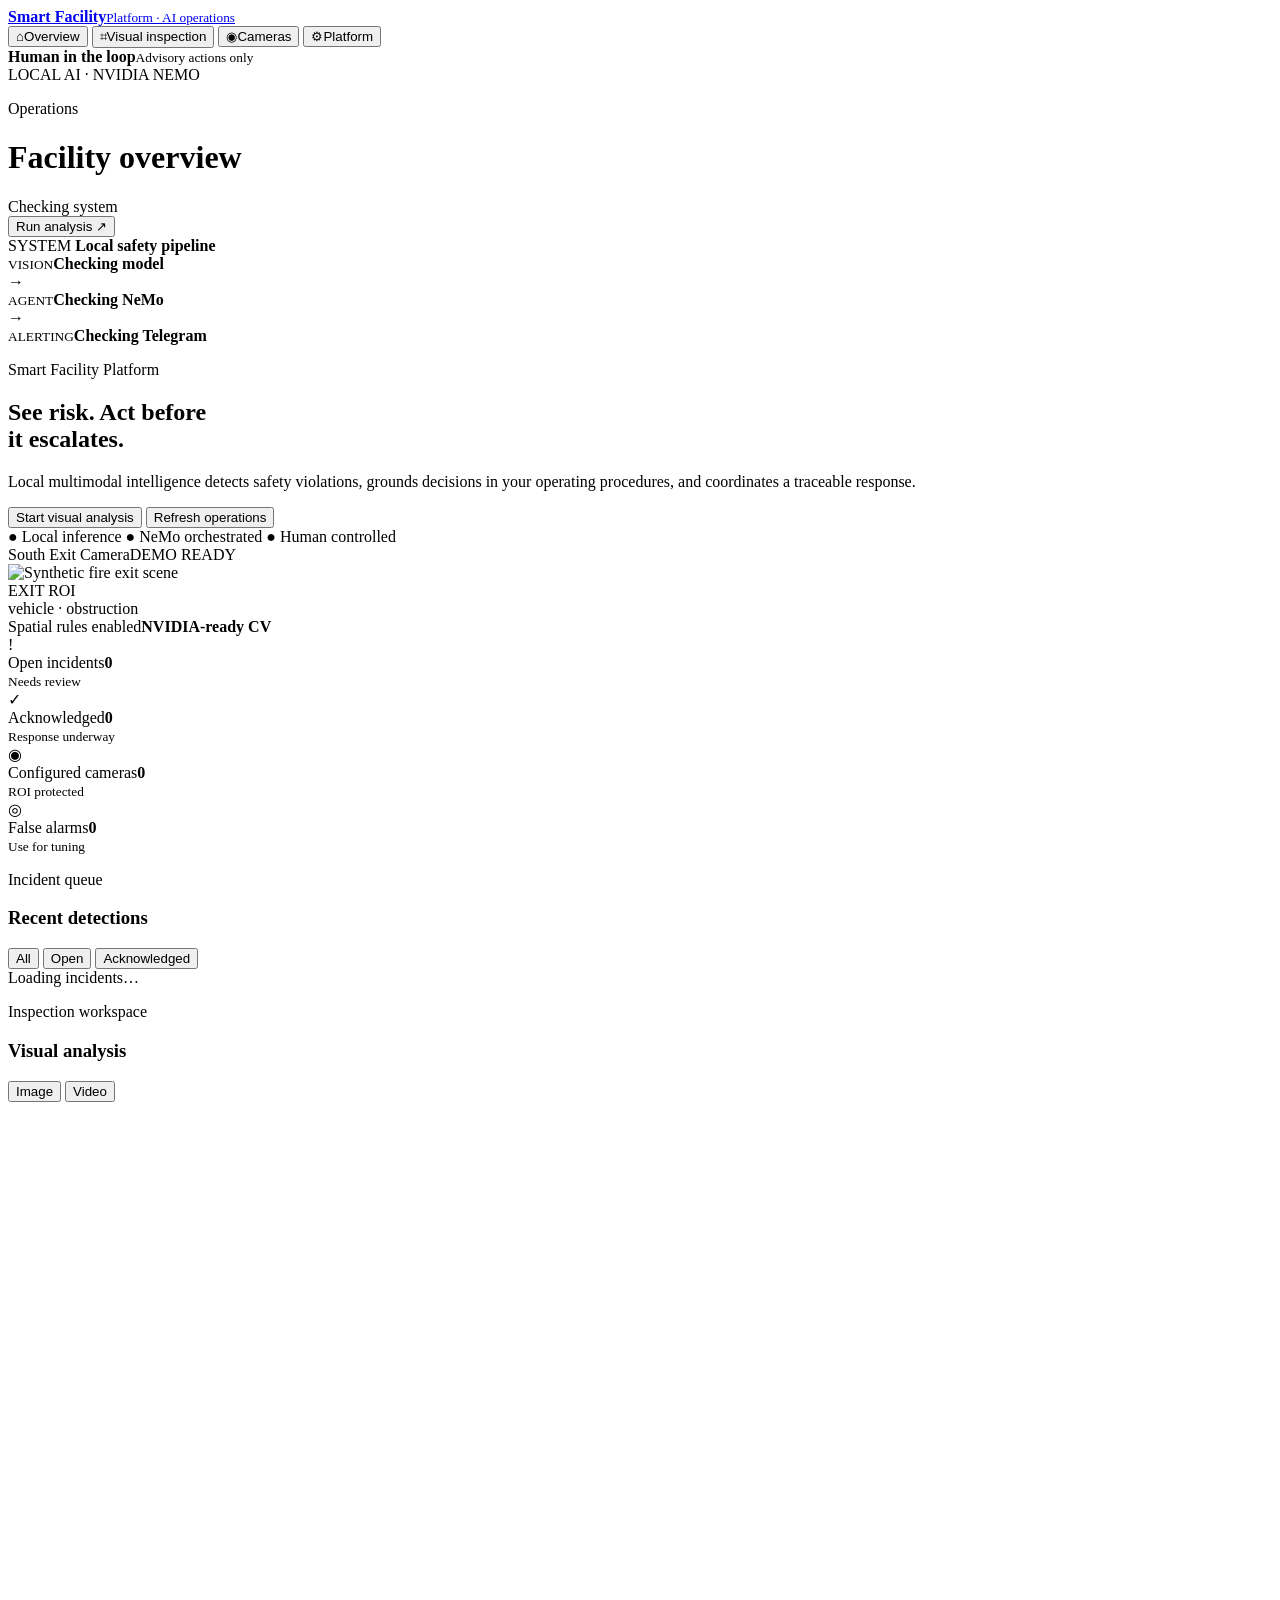
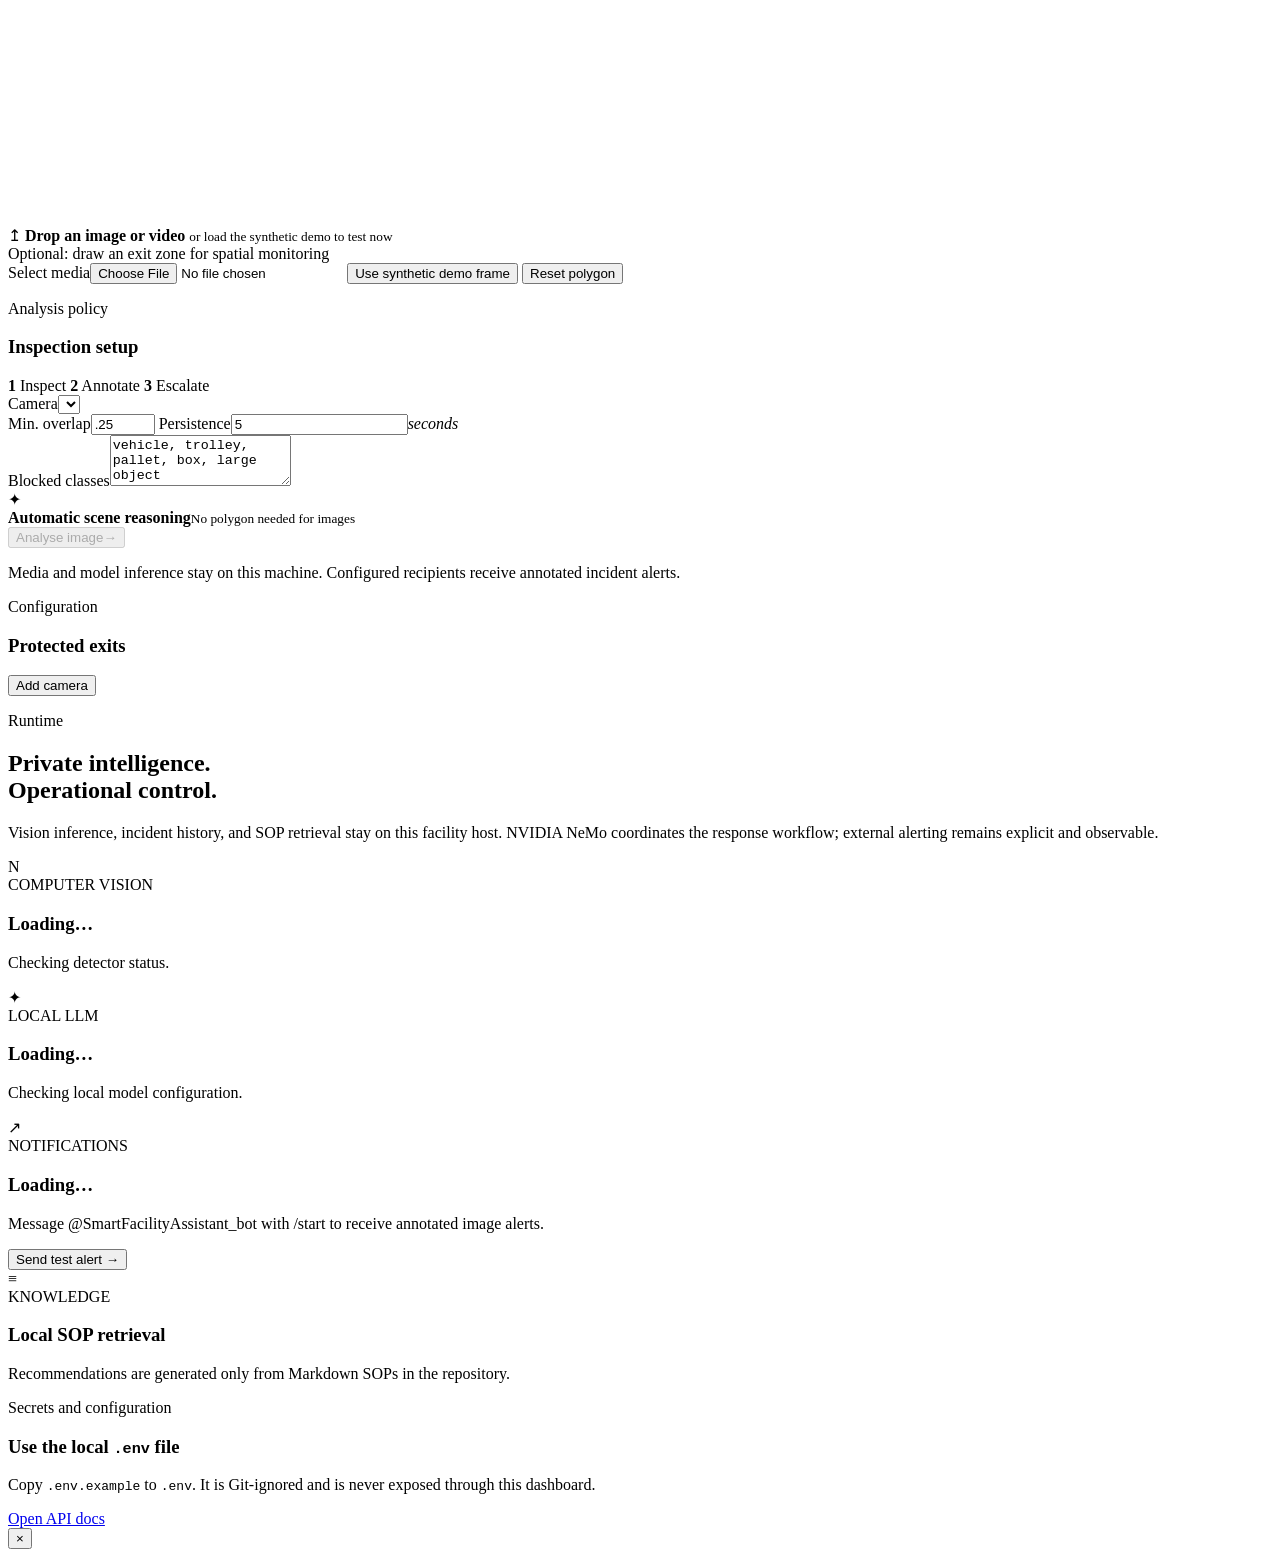
==== app/static/index.html @ e10331b0 "Build Smart Facility Platform local AI workflow" ====
<!doctype html>
<html lang="en">
<head>
  <meta charset="utf-8">
  <meta name="viewport" content="width=device-width, initial-scale=1">
  <meta name="theme-color" content="#07130f">
  <title>Smart Facility Platform</title>
  <link rel="icon" href="/static/favicon.svg" type="image/svg+xml">
  <link rel="stylesheet" href="/static/styles.css">
</head>
<body>
  <div class="ambient ambient-one"></div>
  <div class="ambient ambient-two"></div>
  <div class="shell">
    <aside class="sidebar">
      <a class="brand" href="#" aria-label="Smart Facility Platform dashboard">
        <span class="brand-mark"><span></span></span>
        <span><strong>Smart Facility</strong><small>Platform · AI operations</small></span>
      </a>
      <nav>
        <button class="nav-item active" data-view="overview">
          <span class="nav-icon">⌂</span><span>Overview</span>
        </button>
        <button class="nav-item" data-view="analyse">
          <span class="nav-icon">⌗</span><span>Visual inspection</span>
        </button>
        <button class="nav-item" data-view="cameras">
          <span class="nav-icon">◉</span><span>Cameras</span>
        </button>
        <button class="nav-item" data-view="settings">
          <span class="nav-icon">⚙</span><span>Platform</span>
        </button>
      </nav>
      <div class="side-foot">
        <div class="safety-note">
          <span class="pulse"></span>
          <div><strong>Human in the loop</strong><small>Advisory actions only</small></div>
        </div>
        <span class="version">LOCAL AI · NVIDIA NEMO</span>
      </div>
    </aside>

    <main>
      <header class="topbar">
        <div>
          <p class="eyebrow" id="pageEyebrow">Operations</p>
          <h1 id="pageTitle">Facility overview</h1>
        </div>
        <div class="header-actions">
          <div class="system-pill"><span class="status-dot"></span><span id="systemText">Checking system</span></div>
          <button class="button primary compact" data-go="analyse">Run analysis <span>↗</span></button>
        </div>
      </header>

      <section class="runtime-strip" aria-label="Runtime status">
        <div class="runtime-label">
          <span class="runtime-kicker">SYSTEM</span>
          <strong>Local safety pipeline</strong>
        </div>
        <div class="runtime-node" id="visionRuntime">
          <span class="runtime-dot"></span>
          <div><small>VISION</small><strong id="visionRuntimeText">Checking model</strong></div>
        </div>
        <span class="runtime-arrow">→</span>
        <div class="runtime-node" id="agentRuntime">
          <span class="runtime-dot"></span>
          <div><small>AGENT</small><strong id="agentRuntimeText">Checking NeMo</strong></div>
        </div>
        <span class="runtime-arrow">→</span>
        <div class="runtime-node" id="telegramRuntime">
          <span class="runtime-dot"></span>
          <div><small>ALERTING</small><strong id="telegramRuntimeText">Checking Telegram</strong></div>
        </div>
      </section>

      <section class="view active" id="view-overview">
        <div class="hero">
          <div>
            <p class="eyebrow mint">Smart Facility Platform</p>
            <h2>See risk. Act before<br>it escalates.</h2>
            <p>Local multimodal intelligence detects safety violations, grounds decisions in your operating procedures, and coordinates a traceable response.</p>
            <div class="hero-actions">
              <button class="button bright" data-go="analyse">Start visual analysis</button>
              <button class="button ghost" id="refreshOverview">Refresh operations</button>
            </div>
            <div class="hero-trust">
              <span>● Local inference</span>
              <span>● NeMo orchestrated</span>
              <span>● Human controlled</span>
            </div>
          </div>
          <div class="hero-visual">
            <div class="scan-card">
              <div class="scan-head"><span>South Exit Camera</span><span class="live-badge">DEMO READY</span></div>
              <div class="scan-scene">
                <img src="/api/demo/frame" alt="Synthetic fire exit scene">
                <div class="roi-box"><span>EXIT ROI</span></div>
                <div class="object-box"><span>vehicle · obstruction</span></div>
                <div class="scan-line"></div>
              </div>
              <div class="scan-meta"><span>Spatial rules enabled</span><strong>NVIDIA-ready CV</strong></div>
            </div>
          </div>
        </div>

        <div class="metric-grid">
          <article class="metric">
            <div class="metric-icon danger">!</div>
            <div><span>Open incidents</span><strong id="statOpen">0</strong></div>
            <small>Needs review</small>
          </article>
          <article class="metric">
            <div class="metric-icon amber">✓</div>
            <div><span>Acknowledged</span><strong id="statAck">0</strong></div>
            <small>Response underway</small>
          </article>
          <article class="metric">
            <div class="metric-icon green">◉</div>
            <div><span>Configured cameras</span><strong id="statCameras">0</strong></div>
            <small>ROI protected</small>
          </article>
          <article class="metric">
            <div class="metric-icon slate">◎</div>
            <div><span>False alarms</span><strong id="statFalse">0</strong></div>
            <small>Use for tuning</small>
          </article>
        </div>

        <div class="section-head">
          <div><p class="eyebrow">Incident queue</p><h3>Recent detections</h3></div>
          <div class="filters">
            <button class="filter active" data-status="">All</button>
            <button class="filter" data-status="open">Open</button>
            <button class="filter" data-status="acknowledged">Acknowledged</button>
          </div>
        </div>
        <div class="incident-list" id="incidentList">
          <div class="empty-state">Loading incidents…</div>
        </div>
      </section>

      <section class="view" id="view-analyse">
        <div class="work-grid">
          <article class="panel canvas-panel">
            <div class="panel-head">
              <div><p class="eyebrow">Inspection workspace</p><h3>Visual analysis</h3></div>
              <div class="segmented">
                <button class="active" data-media="image">Image</button>
                <button data-media="video">Video</button>
              </div>
            </div>
            <div class="camera-stage" id="cameraStage">
              <canvas id="roiCanvas" width="1100" height="720"></canvas>
              <div class="stage-placeholder" id="stagePlaceholder">
                <span class="upload-glyph">↥</span>
                <strong>Drop an image or video</strong>
                <small>or load the synthetic demo to test now</small>
              </div>
              <div class="draw-hint" id="drawHint">Optional: draw an exit zone for spatial monitoring</div>
            </div>
            <div class="stage-tools">
              <label class="button ghost file-button">Select media<input id="mediaInput" type="file" accept="image/*"></label>
              <button class="button ghost" id="demoButton">Use synthetic demo frame</button>
              <button class="button subtle" id="resetPolygon">Reset polygon</button>
            </div>
          </article>

          <aside class="panel control-panel">
            <div class="panel-head"><div><p class="eyebrow">Analysis policy</p><h3>Inspection setup</h3></div></div>
            <div class="workflow-steps" aria-label="Analysis workflow">
              <span><b>1</b> Inspect</span><i></i>
              <span><b>2</b> Annotate</span><i></i>
              <span><b>3</b> Escalate</span>
            </div>
            <label class="field"><span>Camera</span><select id="cameraSelect"></select></label>
            <div class="field-row">
              <label class="field"><span>Min. overlap</span><input id="overlapInput" type="number" min="0" max="1" step=".05" value=".25"></label>
              <label class="field"><span>Persistence</span><input id="durationInput" type="number" min="0" step="1" value="5"><i>seconds</i></label>
            </div>
            <label class="field"><span>Blocked classes</span><textarea id="classesInput" rows="3">vehicle, trolley, pallet, box, large object</textarea></label>
            <div class="zone-status ready" id="zoneStatus"><span>✦</span><div><strong>Automatic scene reasoning</strong><small>No polygon needed for images</small></div></div>
            <button class="button bright full" id="analyseButton" disabled>
              <span id="analyseLabel">Analyse image</span><span>→</span>
            </button>
            <p class="privacy-copy">Media and model inference stay on this machine. Configured recipients receive annotated incident alerts.</p>
          </aside>
        </div>
        <div id="analysisResult" class="result-area"></div>
      </section>

      <section class="view" id="view-cameras">
        <div class="section-head">
          <div><p class="eyebrow">Configuration</p><h3>Protected exits</h3></div>
          <button class="button primary" id="newCameraButton">Add camera</button>
        </div>
        <div class="camera-grid" id="cameraGrid"></div>
      </section>

      <section class="view" id="view-settings">
        <div class="settings-intro">
          <p class="eyebrow mint">Runtime</p>
          <h2>Private intelligence.<br>Operational control.</h2>
          <p>Vision inference, incident history, and SOP retrieval stay on this facility host. NVIDIA NeMo coordinates the response workflow; external alerting remains explicit and observable.</p>
        </div>
        <div class="settings-grid">
          <article class="setting-card">
            <div class="setting-symbol nvidia">N</div>
            <div><span class="tag">COMPUTER VISION</span><h3 id="detectorName">Loading…</h3><p id="detectorStatus">Checking detector status.</p></div>
          </article>
          <article class="setting-card">
            <div class="setting-symbol llm">✦</div>
            <div><span class="tag">LOCAL LLM</span><h3 id="llmName">Loading…</h3><p id="llmStatus">Checking local model configuration.</p></div>
          </article>
          <article class="setting-card">
            <div class="setting-symbol telegram">↗</div>
            <div><span class="tag">NOTIFICATIONS</span><h3 id="telegramName">Loading…</h3><p id="telegramStatus">Message @SmartFacilityAssistant_bot with /start to receive annotated image alerts.</p><button class="text-button" id="telegramTest">Send test alert →</button></div>
          </article>
          <article class="setting-card">
            <div class="setting-symbol sop">≡</div>
            <div><span class="tag">KNOWLEDGE</span><h3>Local SOP retrieval</h3><p>Recommendations are generated only from Markdown SOPs in the repository.</p></div>
          </article>
        </div>
        <article class="panel env-panel">
          <div><p class="eyebrow">Secrets and configuration</p><h3>Use the local <code>.env</code> file</h3><p>Copy <code>.env.example</code> to <code>.env</code>. It is Git-ignored and is never exposed through this dashboard.</p></div>
          <a href="/docs" target="_blank" class="button ghost">Open API docs</a>
        </article>
      </section>
    </main>
  </div>

  <div class="toast-stack" id="toastStack"></div>
  <div class="drawer-backdrop" id="drawerBackdrop"></div>
  <aside class="drawer" id="incidentDrawer">
    <button class="drawer-close" id="drawerClose">×</button>
    <div id="drawerContent"></div>
  </aside>

  <dialog id="cameraDialog">
    <form method="dialog" id="cameraForm">
      <div class="dialog-head"><div><p class="eyebrow">Camera configuration</p><h3 id="cameraDialogTitle">Add protected exit</h3></div><button value="cancel">×</button></div>
      <input type="hidden" id="cameraId">
      <div class="field-row">
        <label class="field"><span>Camera name</span><input id="cameraName" required></label>
        <label class="field"><span>Facility</span><input id="cameraFacility" required></label>
      </div>
      <label class="field"><span>Zone / exit name</span><input id="cameraZone" required></label>
      <label class="field"><span>RTSP URL (stored only; ingestion comes in production phase)</span><input id="cameraRtsp" placeholder="rtsp://…"></label>
      <div class="field-row">
        <label class="field"><span>Minimum overlap</span><input id="cameraOverlap" type="number" min="0" max="1" step=".05" value=".25"></label>
        <label class="field"><span>Persistence seconds</span><input id="cameraPersistence" type="number" min="0" value="5"></label>
      </div>
      <button class="button bright full" value="default" id="saveCamera">Save camera</button>
    </form>
  </dialog>

  <script src="/static/app.js"></script>
</body>
</html>
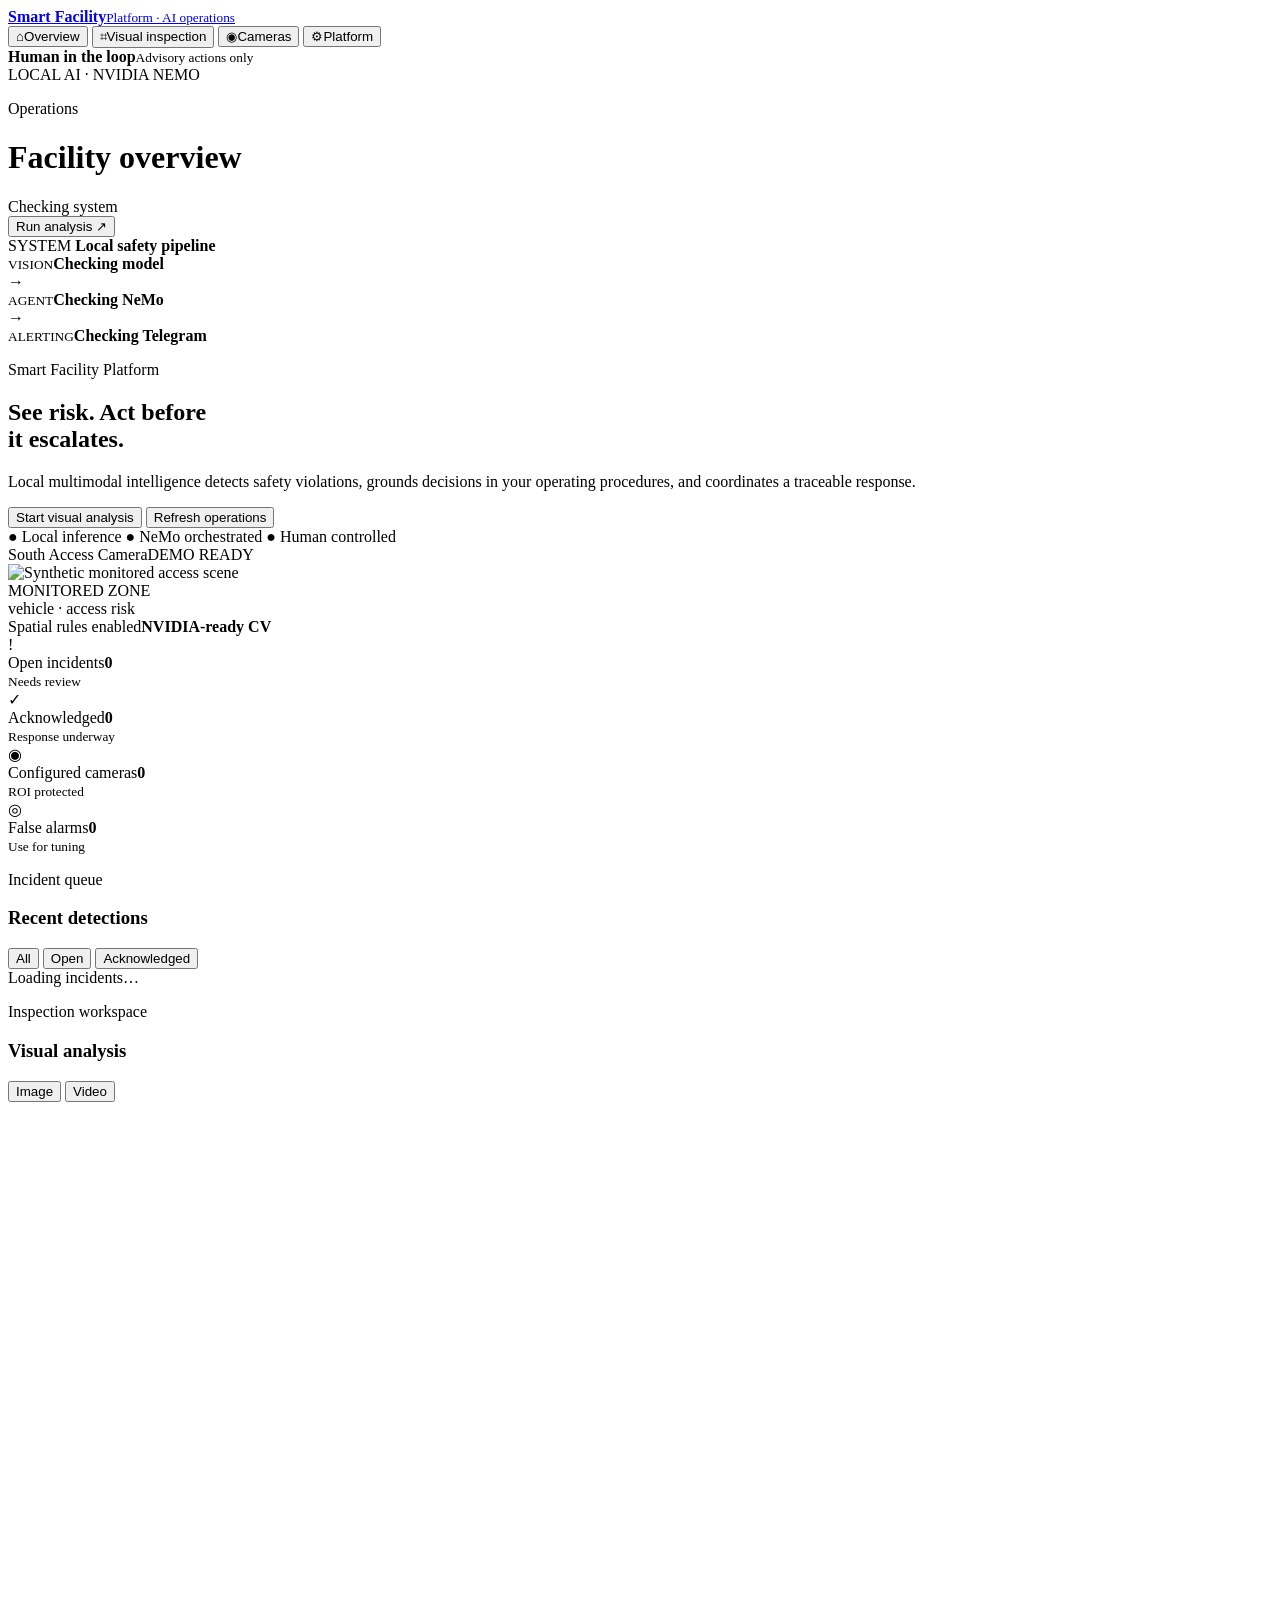
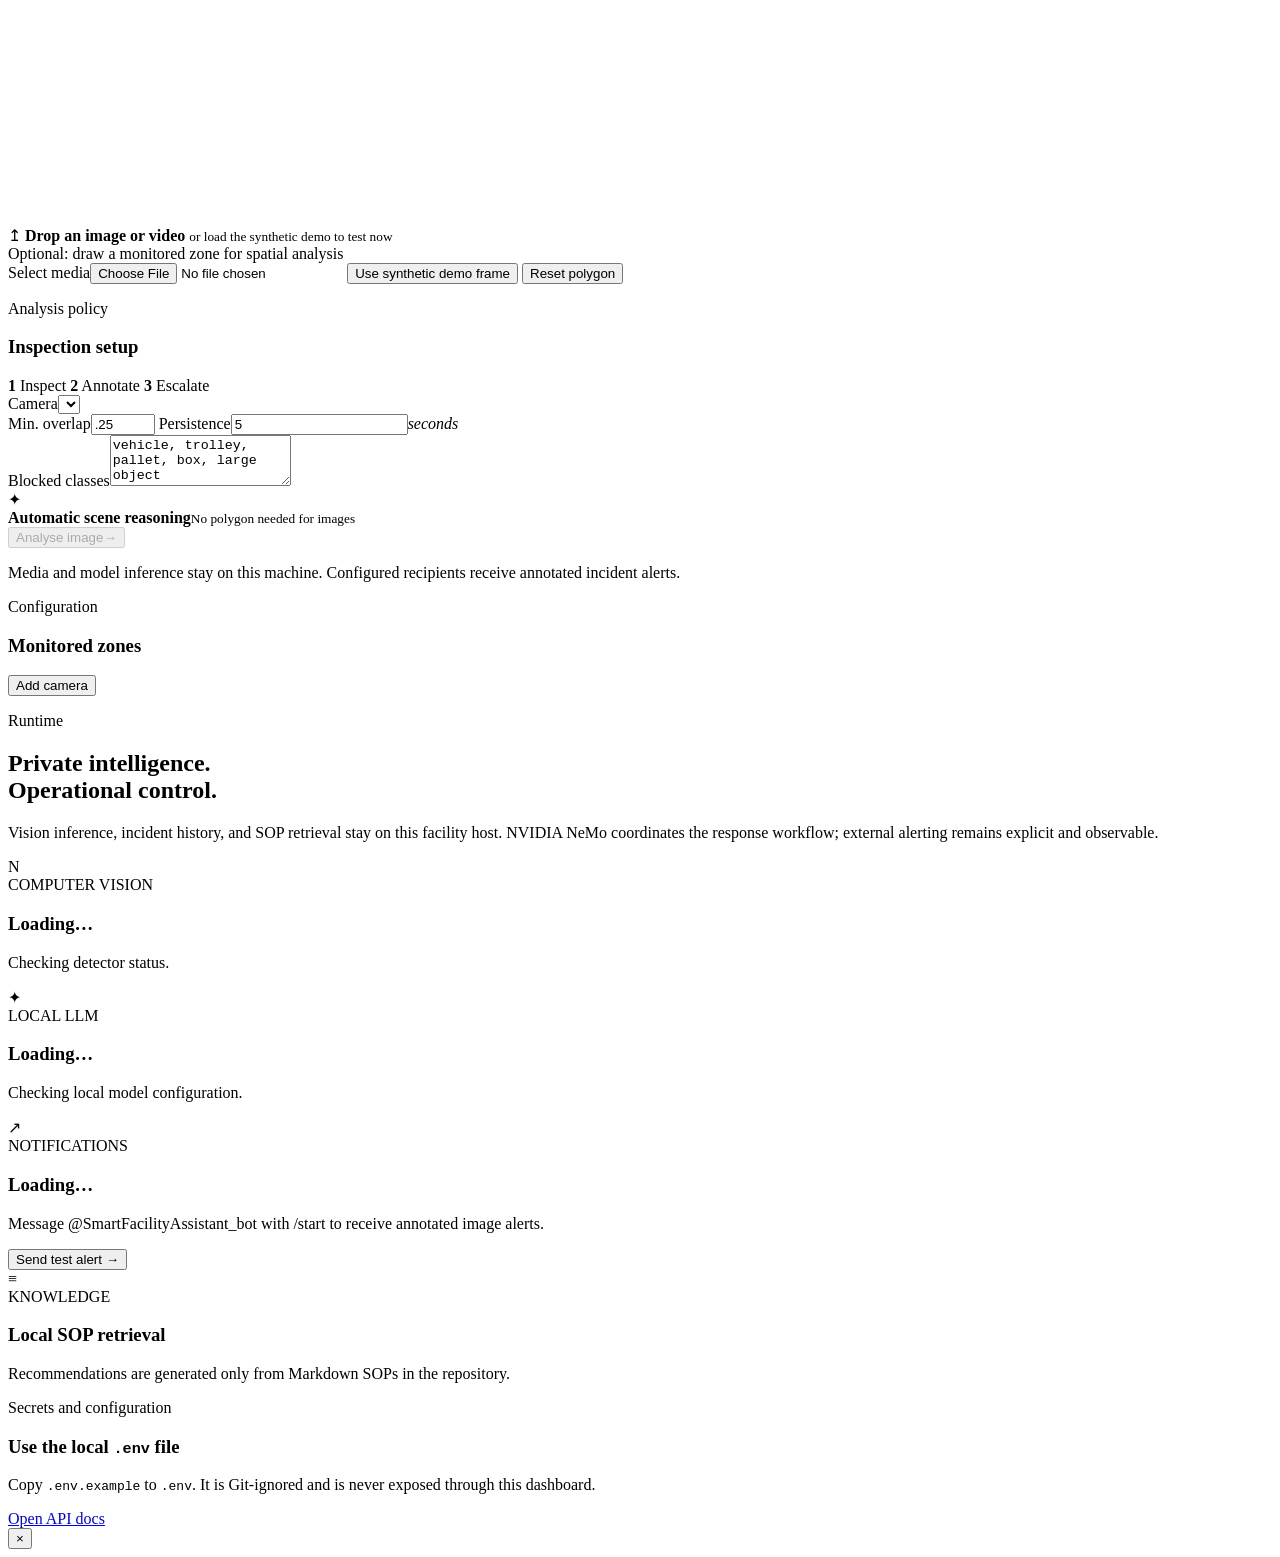
==== commit ad646076: "Use local Gemma vision and generalize safety monitoring" ====
--- a/app/static/index.html
+++ b/app/static/index.html
@@ -91,11 +91,11 @@
           </div>
           <div class="hero-visual">
             <div class="scan-card">
-              <div class="scan-head"><span>South Exit Camera</span><span class="live-badge">DEMO READY</span></div>
+              <div class="scan-head"><span>South Access Camera</span><span class="live-badge">DEMO READY</span></div>
               <div class="scan-scene">
-                <img src="/api/demo/frame" alt="Synthetic fire exit scene">
-                <div class="roi-box"><span>EXIT ROI</span></div>
-                <div class="object-box"><span>vehicle · obstruction</span></div>
+                <img src="/api/demo/frame" alt="Synthetic monitored access scene">
+                <div class="roi-box"><span>MONITORED ZONE</span></div>
+                <div class="object-box"><span>vehicle · access risk</span></div>
                 <div class="scan-line"></div>
               </div>
               <div class="scan-meta"><span>Spatial rules enabled</span><strong>NVIDIA-ready CV</strong></div>
@@ -156,7 +156,7 @@
                 <strong>Drop an image or video</strong>
                 <small>or load the synthetic demo to test now</small>
               </div>
-              <div class="draw-hint" id="drawHint">Optional: draw an exit zone for spatial monitoring</div>
+              <div class="draw-hint" id="drawHint">Optional: draw a monitored zone for spatial analysis</div>
             </div>
             <div class="stage-tools">
               <label class="button ghost file-button">Select media<input id="mediaInput" type="file" accept="image/*"></label>
@@ -190,7 +190,7 @@
 
       <section class="view" id="view-cameras">
         <div class="section-head">
-          <div><p class="eyebrow">Configuration</p><h3>Protected exits</h3></div>
+          <div><p class="eyebrow">Configuration</p><h3>Monitored zones</h3></div>
           <button class="button primary" id="newCameraButton">Add camera</button>
         </div>
         <div class="camera-grid" id="cameraGrid"></div>
@@ -237,13 +237,13 @@
 
   <dialog id="cameraDialog">
     <form method="dialog" id="cameraForm">
-      <div class="dialog-head"><div><p class="eyebrow">Camera configuration</p><h3 id="cameraDialogTitle">Add protected exit</h3></div><button value="cancel">×</button></div>
+      <div class="dialog-head"><div><p class="eyebrow">Camera configuration</p><h3 id="cameraDialogTitle">Add monitored zone</h3></div><button value="cancel">×</button></div>
       <input type="hidden" id="cameraId">
       <div class="field-row">
         <label class="field"><span>Camera name</span><input id="cameraName" required></label>
         <label class="field"><span>Facility</span><input id="cameraFacility" required></label>
       </div>
-      <label class="field"><span>Zone / exit name</span><input id="cameraZone" required></label>
+      <label class="field"><span>Zone name</span><input id="cameraZone" required></label>
       <label class="field"><span>RTSP URL (stored only; ingestion comes in production phase)</span><input id="cameraRtsp" placeholder="rtsp://…"></label>
       <div class="field-row">
         <label class="field"><span>Minimum overlap</span><input id="cameraOverlap" type="number" min="0" max="1" step=".05" value=".25"></label>
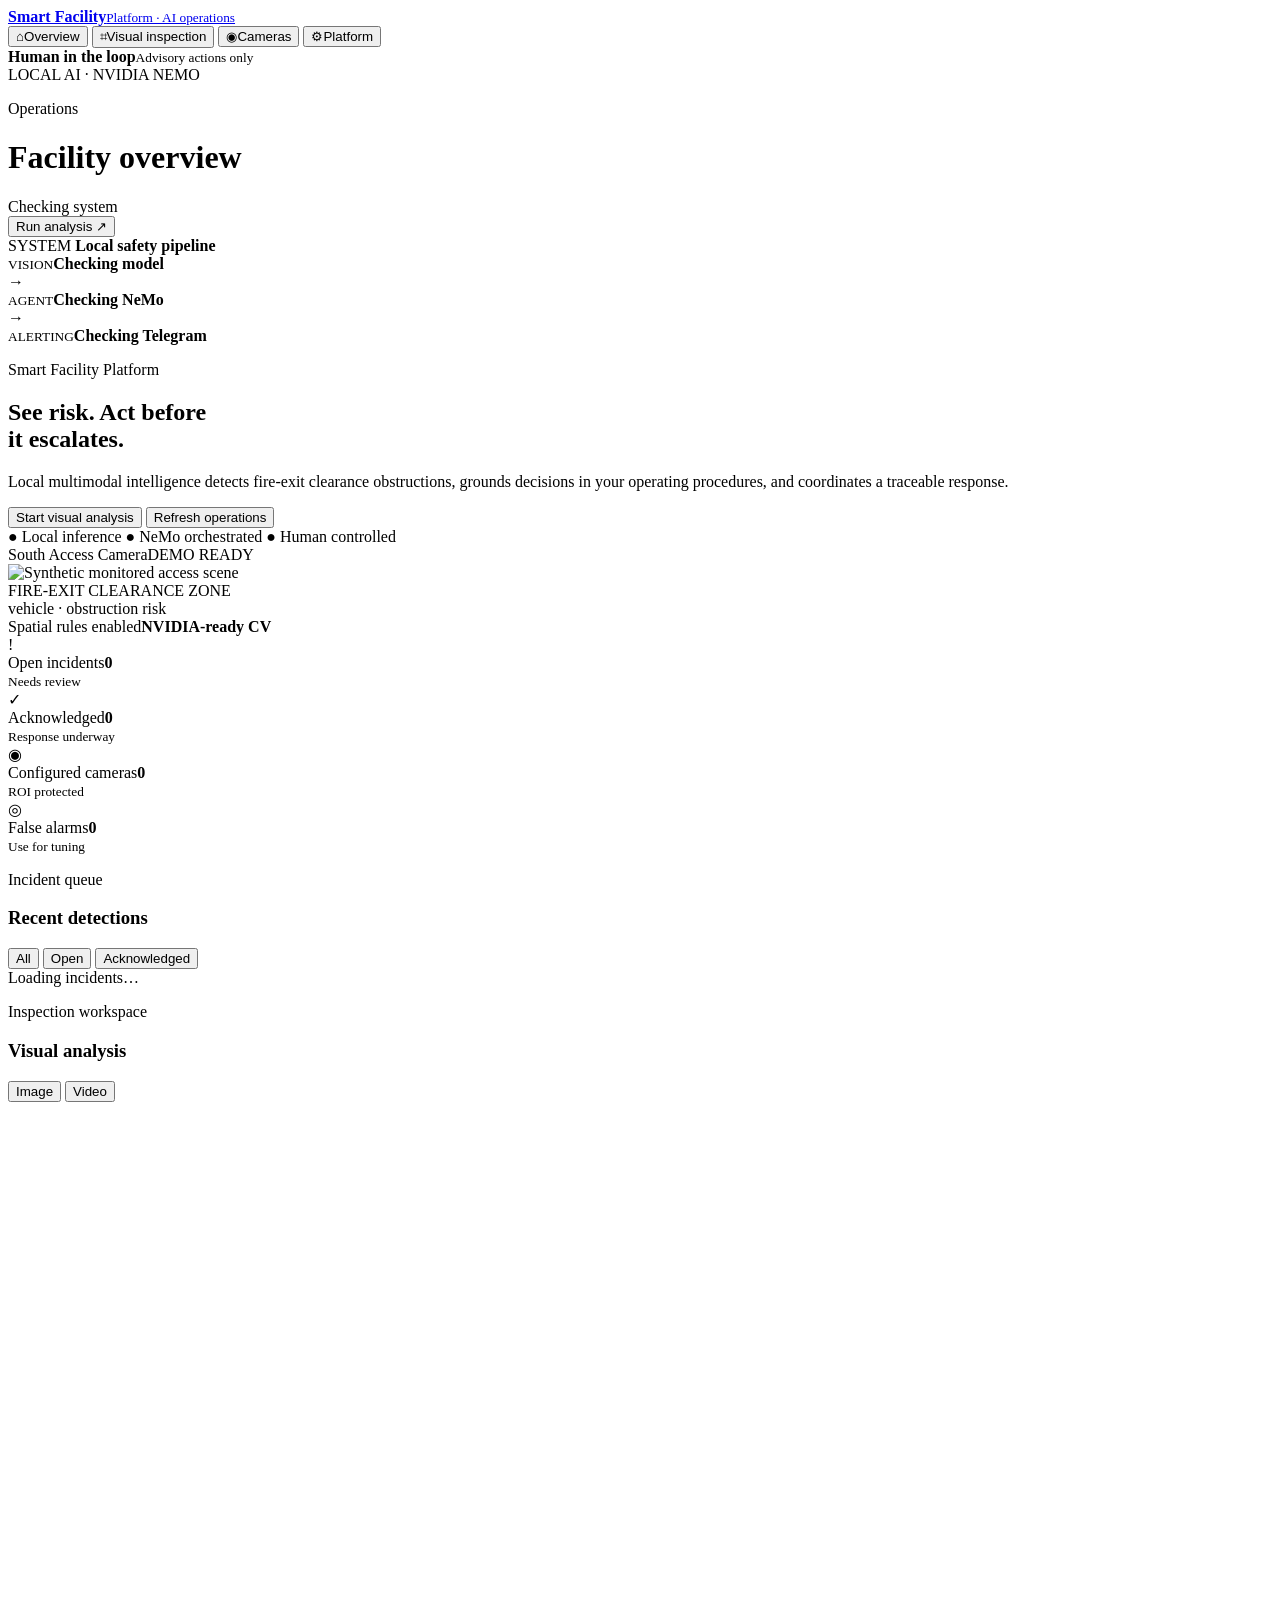
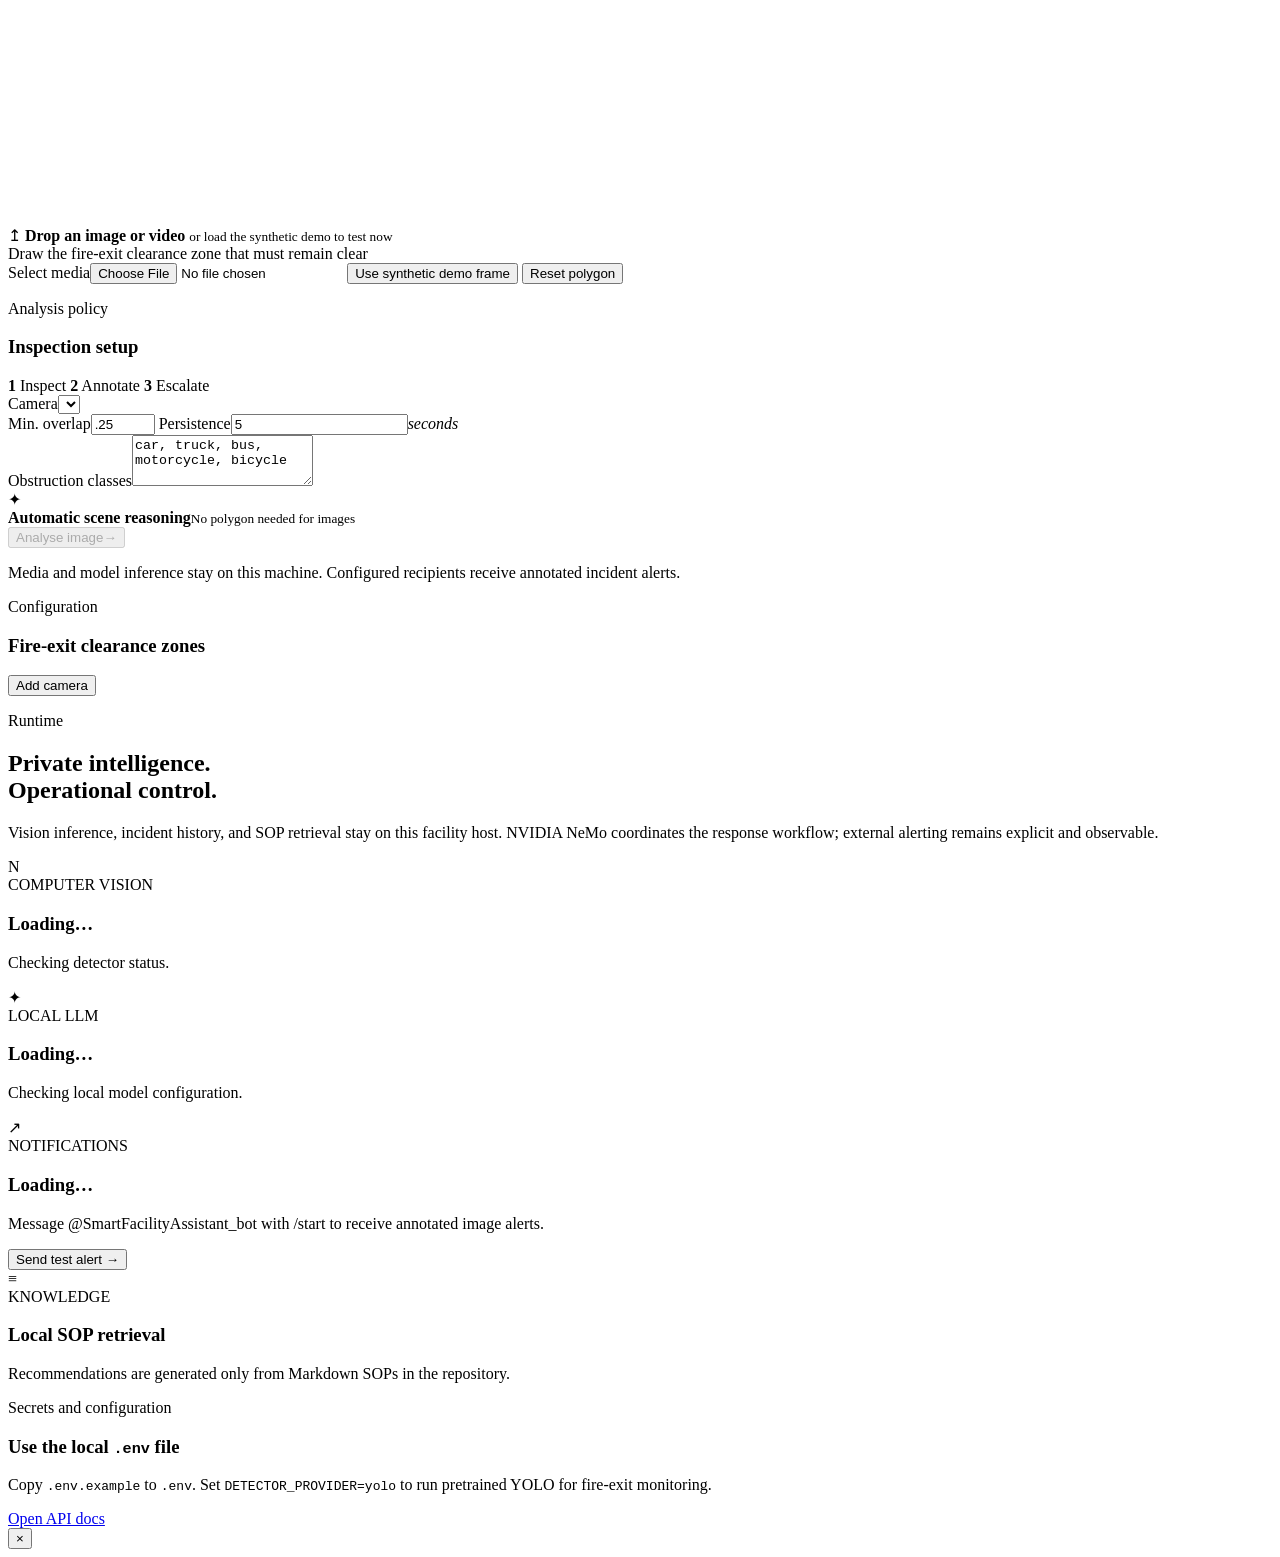
==== commit c6876b65: "Initial project import" ====
--- a/app/static/index.html
+++ b/app/static/index.html
@@ -78,7 +78,7 @@
           <div>
             <p class="eyebrow mint">Smart Facility Platform</p>
             <h2>See risk. Act before<br>it escalates.</h2>
-            <p>Local multimodal intelligence detects safety violations, grounds decisions in your operating procedures, and coordinates a traceable response.</p>
+            <p>Local multimodal intelligence detects fire-exit clearance obstructions, grounds decisions in your operating procedures, and coordinates a traceable response.</p>
             <div class="hero-actions">
               <button class="button bright" data-go="analyse">Start visual analysis</button>
               <button class="button ghost" id="refreshOverview">Refresh operations</button>
@@ -94,8 +94,8 @@
               <div class="scan-head"><span>South Access Camera</span><span class="live-badge">DEMO READY</span></div>
               <div class="scan-scene">
                 <img src="/api/demo/frame" alt="Synthetic monitored access scene">
-                <div class="roi-box"><span>MONITORED ZONE</span></div>
-                <div class="object-box"><span>vehicle · access risk</span></div>
+                <div class="roi-box"><span>FIRE-EXIT CLEARANCE ZONE</span></div>
+                <div class="object-box"><span>vehicle · obstruction risk</span></div>
                 <div class="scan-line"></div>
               </div>
               <div class="scan-meta"><span>Spatial rules enabled</span><strong>NVIDIA-ready CV</strong></div>
@@ -156,7 +156,7 @@
                 <strong>Drop an image or video</strong>
                 <small>or load the synthetic demo to test now</small>
               </div>
-              <div class="draw-hint" id="drawHint">Optional: draw a monitored zone for spatial analysis</div>
+              <div class="draw-hint" id="drawHint">Draw the fire-exit clearance zone that must remain clear</div>
             </div>
             <div class="stage-tools">
               <label class="button ghost file-button">Select media<input id="mediaInput" type="file" accept="image/*"></label>
@@ -177,7 +177,7 @@
               <label class="field"><span>Min. overlap</span><input id="overlapInput" type="number" min="0" max="1" step=".05" value=".25"></label>
               <label class="field"><span>Persistence</span><input id="durationInput" type="number" min="0" step="1" value="5"><i>seconds</i></label>
             </div>
-            <label class="field"><span>Blocked classes</span><textarea id="classesInput" rows="3">vehicle, trolley, pallet, box, large object</textarea></label>
+            <label class="field"><span>Obstruction classes</span><textarea id="classesInput" rows="3">car, truck, bus, motorcycle, bicycle</textarea></label>
             <div class="zone-status ready" id="zoneStatus"><span>✦</span><div><strong>Automatic scene reasoning</strong><small>No polygon needed for images</small></div></div>
             <button class="button bright full" id="analyseButton" disabled>
               <span id="analyseLabel">Analyse image</span><span>→</span>
@@ -190,7 +190,7 @@
 
       <section class="view" id="view-cameras">
         <div class="section-head">
-          <div><p class="eyebrow">Configuration</p><h3>Monitored zones</h3></div>
+          <div><p class="eyebrow">Configuration</p><h3>Fire-exit clearance zones</h3></div>
           <button class="button primary" id="newCameraButton">Add camera</button>
         </div>
         <div class="camera-grid" id="cameraGrid"></div>
@@ -221,7 +221,7 @@
           </article>
         </div>
         <article class="panel env-panel">
-          <div><p class="eyebrow">Secrets and configuration</p><h3>Use the local <code>.env</code> file</h3><p>Copy <code>.env.example</code> to <code>.env</code>. It is Git-ignored and is never exposed through this dashboard.</p></div>
+          <div><p class="eyebrow">Secrets and configuration</p><h3>Use the local <code>.env</code> file</h3><p>Copy <code>.env.example</code> to <code>.env</code>. Set <code>DETECTOR_PROVIDER=yolo</code> to run pretrained YOLO for fire-exit monitoring.</p></div>
           <a href="/docs" target="_blank" class="button ghost">Open API docs</a>
         </article>
       </section>
@@ -237,7 +237,7 @@
 
   <dialog id="cameraDialog">
     <form method="dialog" id="cameraForm">
-      <div class="dialog-head"><div><p class="eyebrow">Camera configuration</p><h3 id="cameraDialogTitle">Add monitored zone</h3></div><button value="cancel">×</button></div>
+      <div class="dialog-head"><div><p class="eyebrow">Camera configuration</p><h3 id="cameraDialogTitle">Add fire-exit clearance zone</h3></div><button value="cancel">×</button></div>
       <input type="hidden" id="cameraId">
       <div class="field-row">
         <label class="field"><span>Camera name</span><input id="cameraName" required></label>
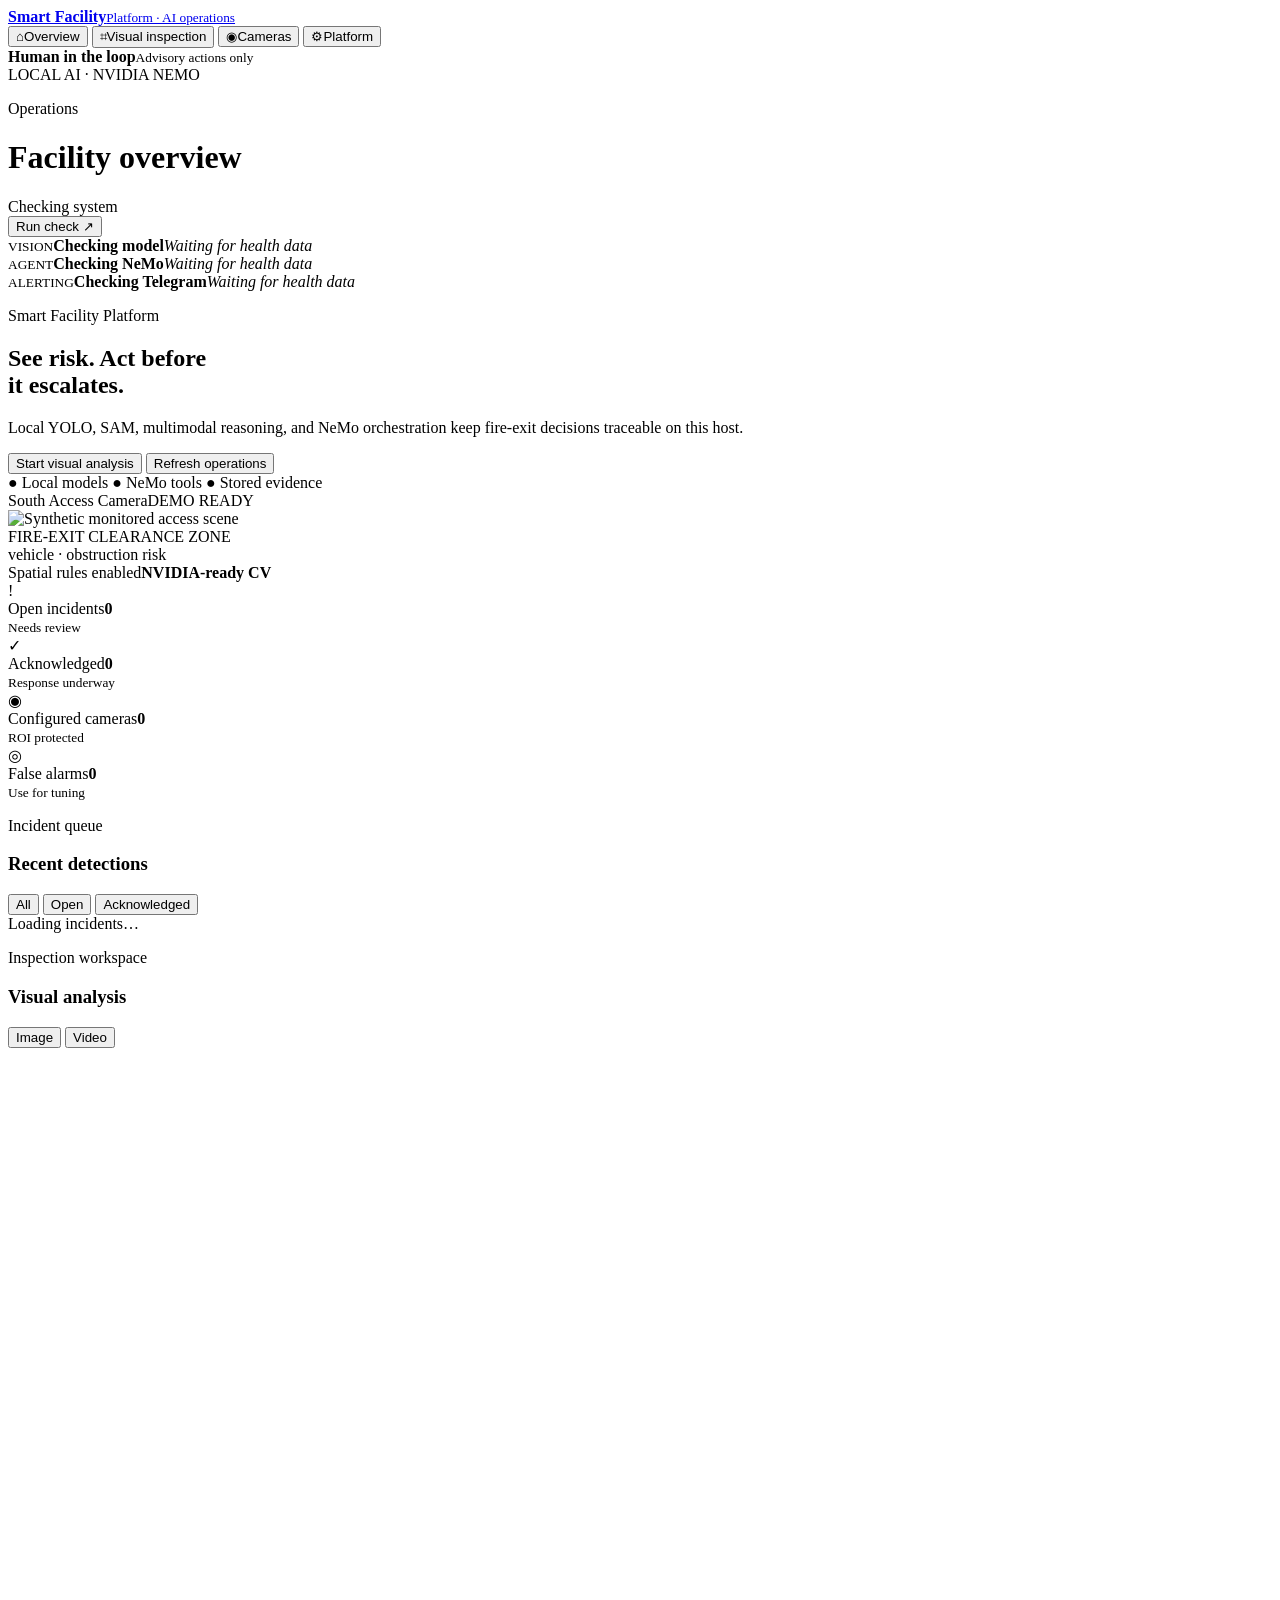
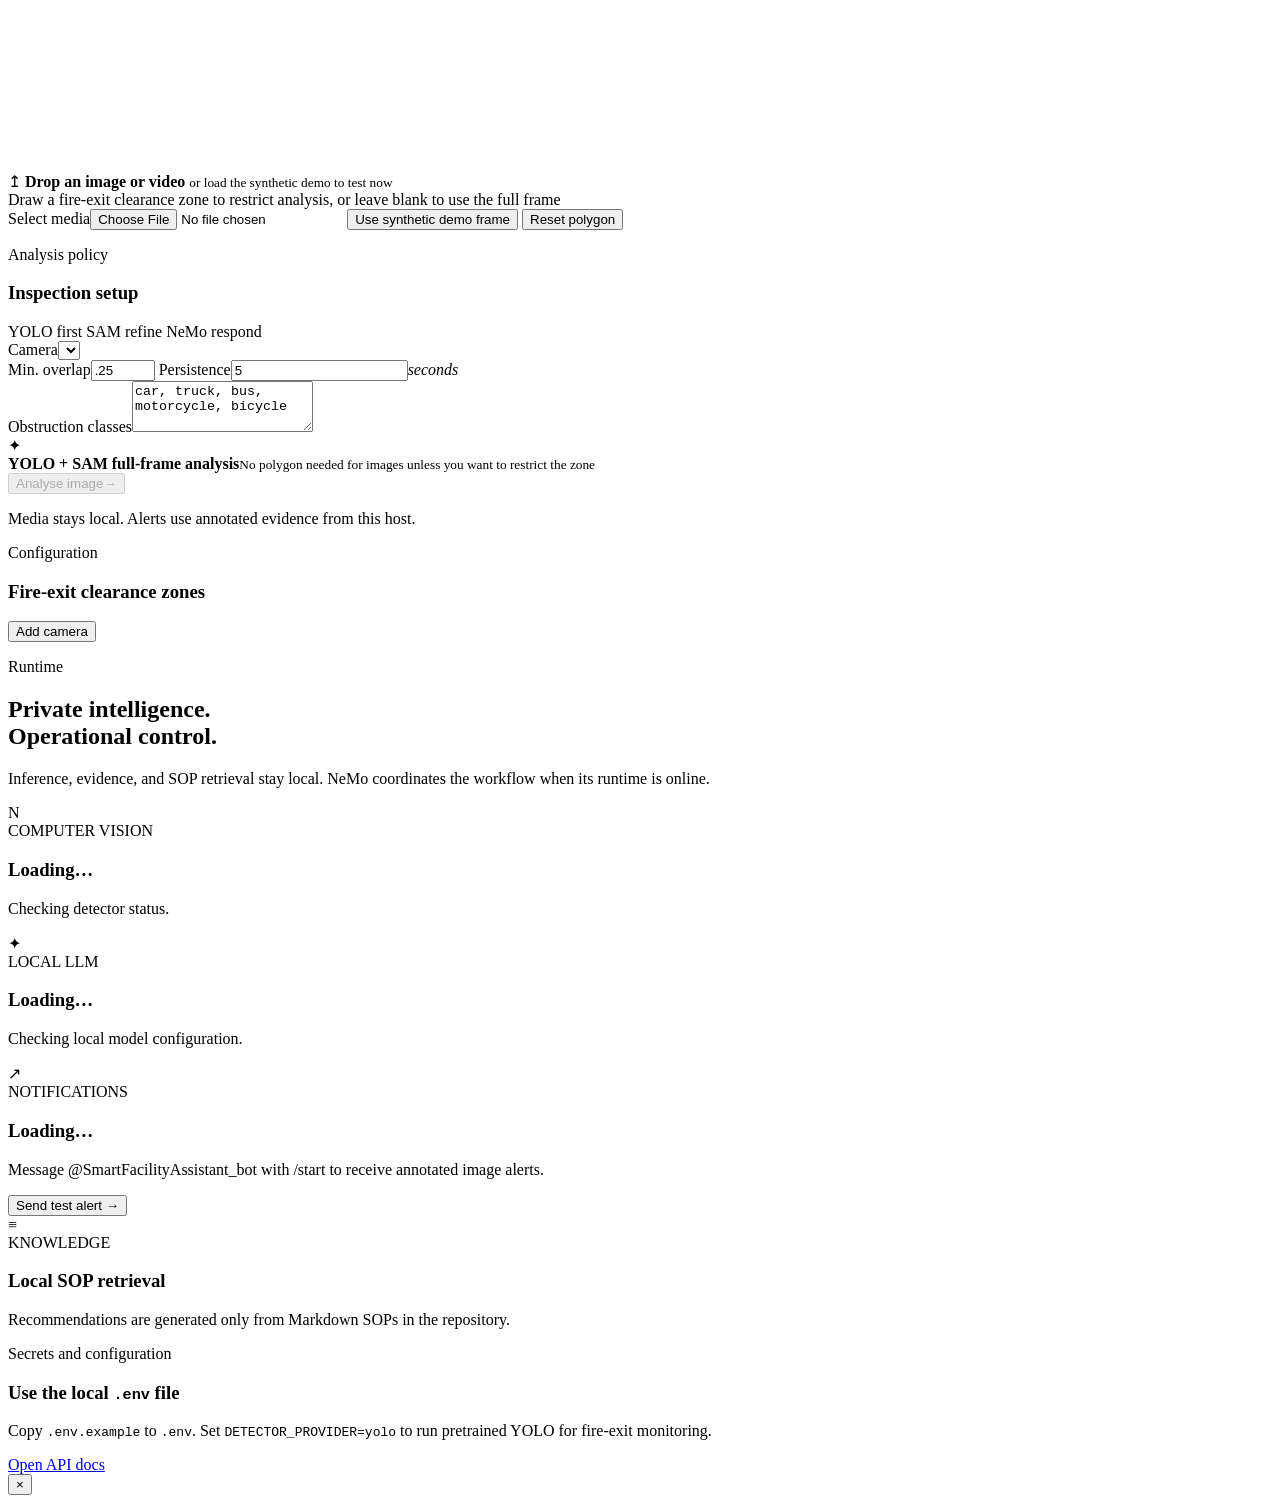
==== commit 9585fb80: "upload changes" ====
--- a/app/static/index.html
+++ b/app/static/index.html
@@ -48,28 +48,22 @@
         </div>
         <div class="header-actions">
           <div class="system-pill"><span class="status-dot"></span><span id="systemText">Checking system</span></div>
-          <button class="button primary compact" data-go="analyse">Run analysis <span>↗</span></button>
+          <button class="button primary compact" data-go="analyse">Run check <span>↗</span></button>
         </div>
       </header>
 
       <section class="runtime-strip" aria-label="Runtime status">
-        <div class="runtime-label">
-          <span class="runtime-kicker">SYSTEM</span>
-          <strong>Local safety pipeline</strong>
-        </div>
         <div class="runtime-node" id="visionRuntime">
           <span class="runtime-dot"></span>
-          <div><small>VISION</small><strong id="visionRuntimeText">Checking model</strong></div>
-        </div>
-        <span class="runtime-arrow">→</span>
+          <div><small>VISION</small><strong id="visionRuntimeText">Checking model</strong><em id="visionRuntimeHint">Waiting for health data</em></div>
+        </div>
         <div class="runtime-node" id="agentRuntime">
           <span class="runtime-dot"></span>
-          <div><small>AGENT</small><strong id="agentRuntimeText">Checking NeMo</strong></div>
-        </div>
-        <span class="runtime-arrow">→</span>
+          <div><small>AGENT</small><strong id="agentRuntimeText">Checking NeMo</strong><em id="agentRuntimeHint">Waiting for health data</em></div>
+        </div>
         <div class="runtime-node" id="telegramRuntime">
           <span class="runtime-dot"></span>
-          <div><small>ALERTING</small><strong id="telegramRuntimeText">Checking Telegram</strong></div>
+          <div><small>ALERTING</small><strong id="telegramRuntimeText">Checking Telegram</strong><em id="telegramRuntimeHint">Waiting for health data</em></div>
         </div>
       </section>
 
@@ -78,15 +72,15 @@
           <div>
             <p class="eyebrow mint">Smart Facility Platform</p>
             <h2>See risk. Act before<br>it escalates.</h2>
-            <p>Local multimodal intelligence detects fire-exit clearance obstructions, grounds decisions in your operating procedures, and coordinates a traceable response.</p>
+            <p>Local YOLO, SAM, multimodal reasoning, and NeMo orchestration keep fire-exit decisions traceable on this host.</p>
             <div class="hero-actions">
               <button class="button bright" data-go="analyse">Start visual analysis</button>
               <button class="button ghost" id="refreshOverview">Refresh operations</button>
             </div>
             <div class="hero-trust">
-              <span>● Local inference</span>
-              <span>● NeMo orchestrated</span>
-              <span>● Human controlled</span>
+              <span>● Local models</span>
+              <span>● NeMo tools</span>
+              <span>● Stored evidence</span>
             </div>
           </div>
           <div class="hero-visual">
@@ -156,7 +150,7 @@
                 <strong>Drop an image or video</strong>
                 <small>or load the synthetic demo to test now</small>
               </div>
-              <div class="draw-hint" id="drawHint">Draw the fire-exit clearance zone that must remain clear</div>
+              <div class="draw-hint" id="drawHint">Draw a fire-exit clearance zone to restrict analysis, or leave blank to use the full frame</div>
             </div>
             <div class="stage-tools">
               <label class="button ghost file-button">Select media<input id="mediaInput" type="file" accept="image/*"></label>
@@ -167,10 +161,10 @@
 
           <aside class="panel control-panel">
             <div class="panel-head"><div><p class="eyebrow">Analysis policy</p><h3>Inspection setup</h3></div></div>
-            <div class="workflow-steps" aria-label="Analysis workflow">
-              <span><b>1</b> Inspect</span><i></i>
-              <span><b>2</b> Annotate</span><i></i>
-              <span><b>3</b> Escalate</span>
+            <div class="setup-highlights" aria-label="Analysis workflow">
+              <span class="setup-chip">YOLO first</span>
+              <span class="setup-chip">SAM refine</span>
+              <span class="setup-chip">NeMo respond</span>
             </div>
             <label class="field"><span>Camera</span><select id="cameraSelect"></select></label>
             <div class="field-row">
@@ -178,11 +172,11 @@
               <label class="field"><span>Persistence</span><input id="durationInput" type="number" min="0" step="1" value="5"><i>seconds</i></label>
             </div>
             <label class="field"><span>Obstruction classes</span><textarea id="classesInput" rows="3">car, truck, bus, motorcycle, bicycle</textarea></label>
-            <div class="zone-status ready" id="zoneStatus"><span>✦</span><div><strong>Automatic scene reasoning</strong><small>No polygon needed for images</small></div></div>
+            <div class="zone-status ready" id="zoneStatus"><span>✦</span><div><strong>YOLO + SAM full-frame analysis</strong><small>No polygon needed for images unless you want to restrict the zone</small></div></div>
             <button class="button bright full" id="analyseButton" disabled>
               <span id="analyseLabel">Analyse image</span><span>→</span>
             </button>
-            <p class="privacy-copy">Media and model inference stay on this machine. Configured recipients receive annotated incident alerts.</p>
+            <p class="privacy-copy">Media stays local. Alerts use annotated evidence from this host.</p>
           </aside>
         </div>
         <div id="analysisResult" class="result-area"></div>
@@ -200,7 +194,7 @@
         <div class="settings-intro">
           <p class="eyebrow mint">Runtime</p>
           <h2>Private intelligence.<br>Operational control.</h2>
-          <p>Vision inference, incident history, and SOP retrieval stay on this facility host. NVIDIA NeMo coordinates the response workflow; external alerting remains explicit and observable.</p>
+          <p>Inference, evidence, and SOP retrieval stay local. NeMo coordinates the workflow when its runtime is online.</p>
         </div>
         <div class="settings-grid">
           <article class="setting-card">
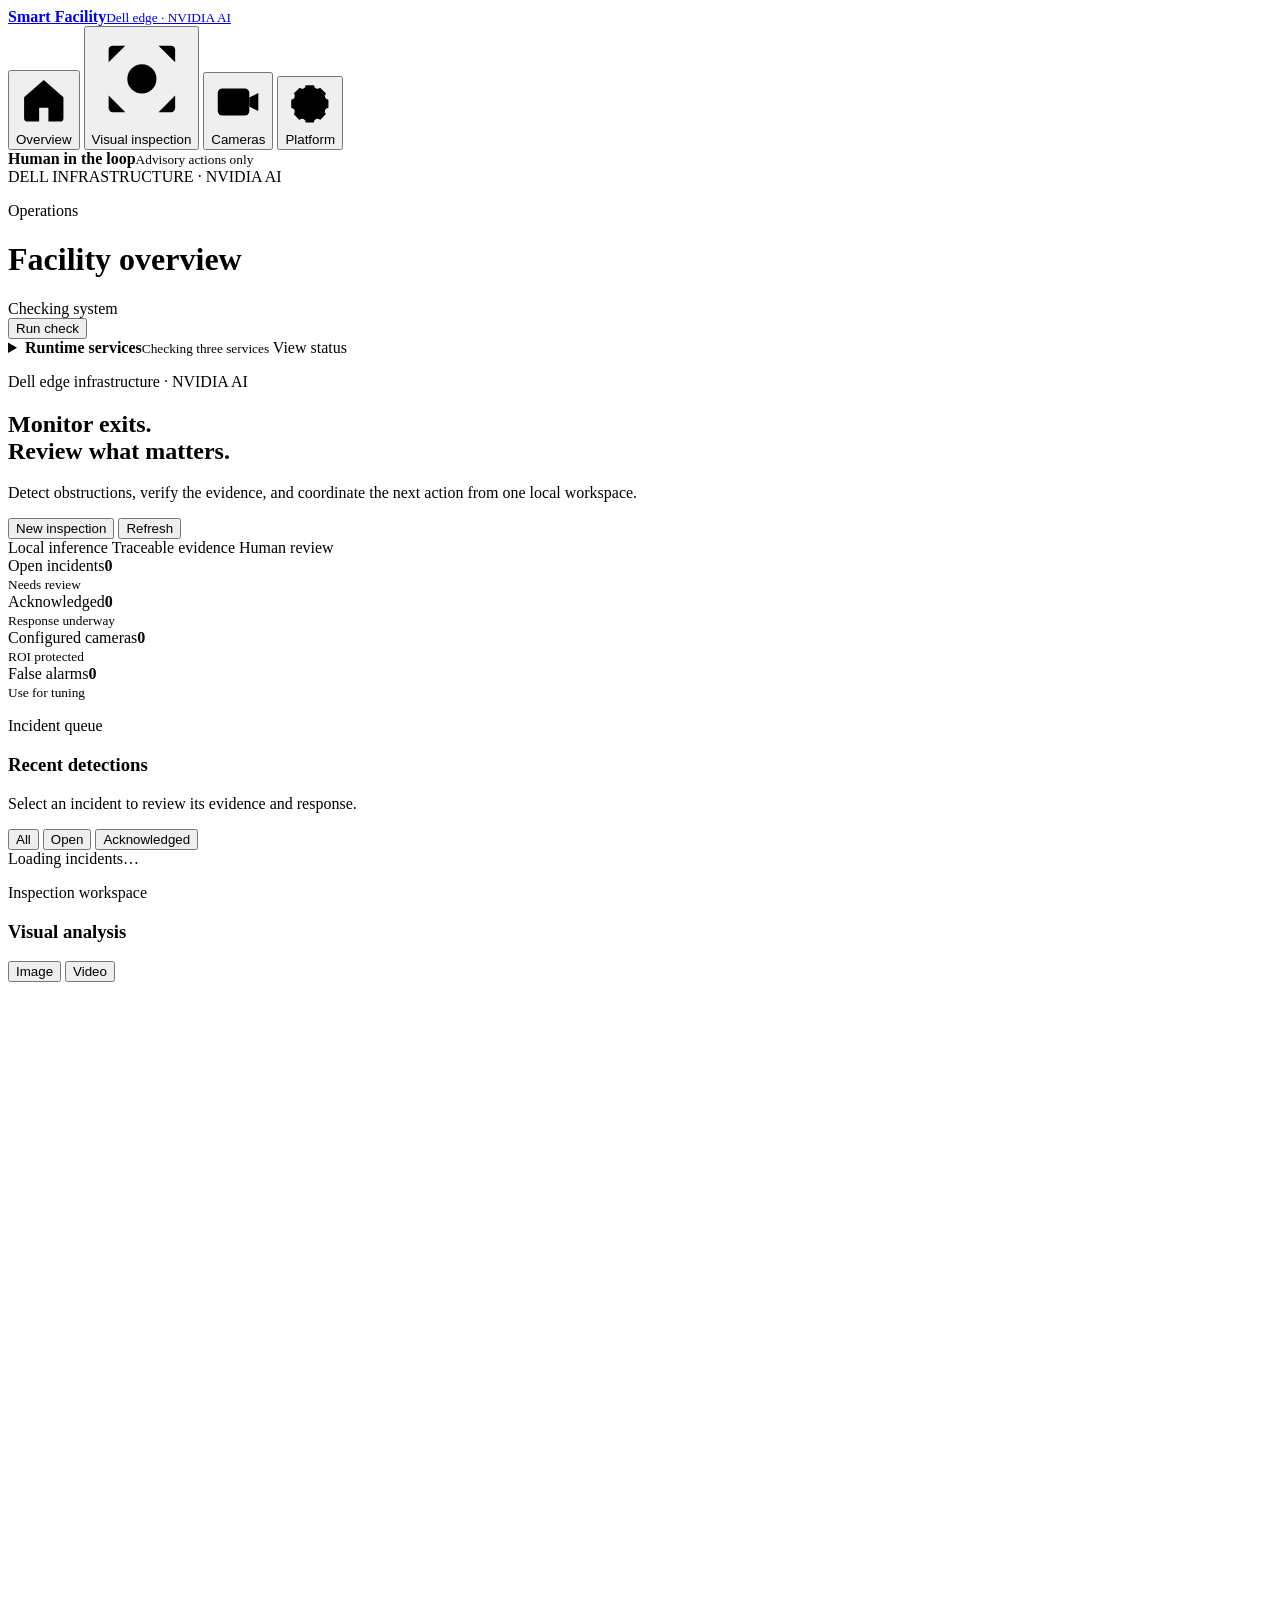
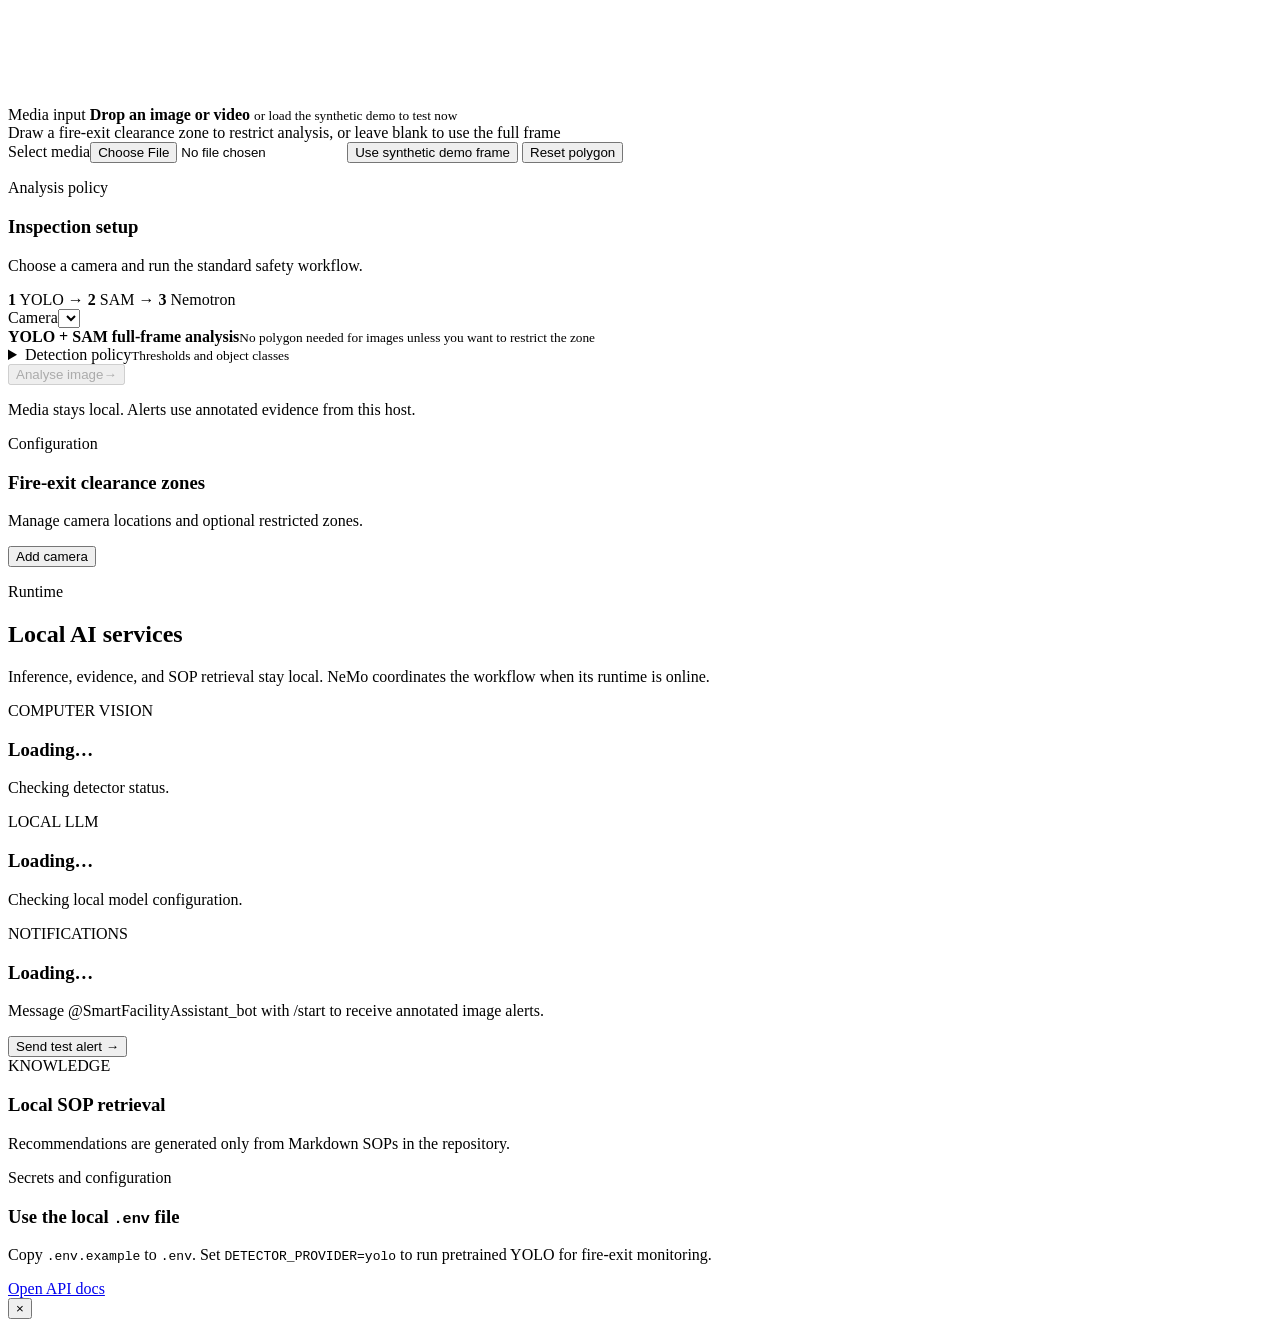
==== commit e5613127: "update nat" ====
--- a/app/static/index.html
+++ b/app/static/index.html
@@ -1,34 +1,32 @@
 <!doctype html>
-<html lang="en">
+<html lang="en" data-theme="light">
 <head>
   <meta charset="utf-8">
   <meta name="viewport" content="width=device-width, initial-scale=1">
-  <meta name="theme-color" content="#07130f">
+  <meta name="theme-color" content="#f4f7fa" id="themeColor">
   <title>Smart Facility Platform</title>
   <link rel="icon" href="/static/favicon.svg" type="image/svg+xml">
-  <link rel="stylesheet" href="/static/styles.css">
+  <link rel="stylesheet" href="/static/styles.css?v=enterprise-v4">
 </head>
 <body>
-  <div class="ambient ambient-one"></div>
-  <div class="ambient ambient-two"></div>
   <div class="shell">
     <aside class="sidebar">
       <a class="brand" href="#" aria-label="Smart Facility Platform dashboard">
         <span class="brand-mark"><span></span></span>
-        <span><strong>Smart Facility</strong><small>Platform · AI operations</small></span>
+        <span><strong>Smart Facility</strong><small>Dell edge · NVIDIA AI</small></span>
       </a>
       <nav>
-        <button class="nav-item active" data-view="overview">
-          <span class="nav-icon">⌂</span><span>Overview</span>
+        <button class="nav-item active" data-view="overview" aria-current="page">
+          <span class="nav-icon" aria-hidden="true"><svg viewBox="0 0 24 24"><path d="M3.5 10.5 12 3l8.5 7.5v9a1.5 1.5 0 0 1-1.5 1.5h-5v-6h-4v6H5a1.5 1.5 0 0 1-1.5-1.5z"/></svg></span><span>Overview</span>
         </button>
         <button class="nav-item" data-view="analyse">
-          <span class="nav-icon">⌗</span><span>Visual inspection</span>
+          <span class="nav-icon" aria-hidden="true"><svg viewBox="0 0 24 24"><path d="M4 8V5a1 1 0 0 1 1-1h3M16 4h3a1 1 0 0 1 1 1v3M20 16v3a1 1 0 0 1-1 1h-3M8 20H5a1 1 0 0 1-1-1v-3"/><circle cx="12" cy="12" r="3.5"/></svg></span><span>Visual inspection</span>
         </button>
         <button class="nav-item" data-view="cameras">
-          <span class="nav-icon">◉</span><span>Cameras</span>
+          <span class="nav-icon" aria-hidden="true"><svg viewBox="0 0 24 24"><rect x="3" y="6" width="14" height="12" rx="2"/><path d="m17 10 4-2v8l-4-2z"/><circle cx="10" cy="12" r="2.5"/></svg></span><span>Cameras</span>
         </button>
         <button class="nav-item" data-view="settings">
-          <span class="nav-icon">⚙</span><span>Platform</span>
+          <span class="nav-icon" aria-hidden="true"><svg viewBox="0 0 24 24"><circle cx="12" cy="12" r="3"/><path d="M19.4 15a1.7 1.7 0 0 0 .34 1.88l.06.06-2.83 2.83-.06-.06a1.7 1.7 0 0 0-1.88-.34 1.7 1.7 0 0 0-1.03 1.56V21h-4v-.08A1.7 1.7 0 0 0 8.95 19.4a1.7 1.7 0 0 0-1.88.34l-.06.06-2.83-2.83.06-.06A1.7 1.7 0 0 0 4.58 15 1.7 1.7 0 0 0 3 14H3v-4h.08A1.7 1.7 0 0 0 4.6 8.95a1.7 1.7 0 0 0-.34-1.88l-.06-.06 2.83-2.83.06.06A1.7 1.7 0 0 0 9 4.58 1.7 1.7 0 0 0 10 3h4v.08A1.7 1.7 0 0 0 15.05 4.6a1.7 1.7 0 0 0 1.88-.34l.06-.06 2.83 2.83-.06.06A1.7 1.7 0 0 0 19.42 9 1.7 1.7 0 0 0 21 10v4h-.08A1.7 1.7 0 0 0 19.4 15z"/></svg></span><span>Platform</span>
         </button>
       </nav>
       <div class="side-foot">
@@ -36,7 +34,7 @@
           <span class="pulse"></span>
           <div><strong>Human in the loop</strong><small>Advisory actions only</small></div>
         </div>
-        <span class="version">LOCAL AI · NVIDIA NEMO</span>
+        <span class="version">DELL INFRASTRUCTURE · NVIDIA AI</span>
       </div>
     </aside>
 
@@ -48,80 +46,71 @@
         </div>
         <div class="header-actions">
           <div class="system-pill"><span class="status-dot"></span><span id="systemText">Checking system</span></div>
-          <button class="button primary compact" data-go="analyse">Run check <span>↗</span></button>
+          <button class="button primary compact" data-go="analyse">Run check</button>
         </div>
       </header>
 
-      <section class="runtime-strip" aria-label="Runtime status">
-        <div class="runtime-node" id="visionRuntime">
-          <span class="runtime-dot"></span>
-          <div><small>VISION</small><strong id="visionRuntimeText">Checking model</strong><em id="visionRuntimeHint">Waiting for health data</em></div>
-        </div>
-        <div class="runtime-node" id="agentRuntime">
-          <span class="runtime-dot"></span>
-          <div><small>AGENT</small><strong id="agentRuntimeText">Checking NeMo</strong><em id="agentRuntimeHint">Waiting for health data</em></div>
-        </div>
-        <div class="runtime-node" id="telegramRuntime">
-          <span class="runtime-dot"></span>
-          <div><small>ALERTING</small><strong id="telegramRuntimeText">Checking Telegram</strong><em id="telegramRuntimeHint">Waiting for health data</em></div>
-        </div>
-      </section>
+      <details class="runtime-disclosure">
+        <summary>
+          <span class="runtime-summary-icon"><span class="status-dot"></span></span>
+          <span class="runtime-summary-copy"><strong>Runtime services</strong><small id="runtimeSummaryText">Checking three services</small></span>
+          <span class="runtime-summary-action">View status</span>
+        </summary>
+        <section class="runtime-strip" aria-label="Runtime status">
+          <div class="runtime-node" id="visionRuntime">
+            <span class="runtime-dot"></span>
+            <div><small>VISION</small><strong id="visionRuntimeText">Checking model</strong><em id="visionRuntimeHint">Waiting for health data</em></div>
+          </div>
+          <div class="runtime-node" id="agentRuntime">
+            <span class="runtime-dot"></span>
+            <div><small>AGENT</small><strong id="agentRuntimeText">Checking NeMo</strong><em id="agentRuntimeHint">Waiting for health data</em></div>
+          </div>
+          <div class="runtime-node" id="telegramRuntime">
+            <span class="runtime-dot"></span>
+            <div><small>ALERTING</small><strong id="telegramRuntimeText">Checking Telegram</strong><em id="telegramRuntimeHint">Waiting for health data</em></div>
+          </div>
+        </section>
+      </details>
 
       <section class="view active" id="view-overview">
         <div class="hero">
-          <div>
-            <p class="eyebrow mint">Smart Facility Platform</p>
-            <h2>See risk. Act before<br>it escalates.</h2>
-            <p>Local YOLO, SAM, multimodal reasoning, and NeMo orchestration keep fire-exit decisions traceable on this host.</p>
+          <div class="hero-copy-block">
+            <p class="eyebrow mint">Dell edge infrastructure · NVIDIA AI</p>
+            <h2>Monitor exits.<br>Review what matters.</h2>
+            <p>Detect obstructions, verify the evidence, and coordinate the next action from one local workspace.</p>
             <div class="hero-actions">
-              <button class="button bright" data-go="analyse">Start visual analysis</button>
-              <button class="button ghost" id="refreshOverview">Refresh operations</button>
+              <button class="button bright" data-go="analyse">New inspection</button>
+              <button class="button ghost" id="refreshOverview">Refresh</button>
             </div>
             <div class="hero-trust">
-              <span>● Local models</span>
-              <span>● NeMo tools</span>
-              <span>● Stored evidence</span>
-            </div>
-          </div>
-          <div class="hero-visual">
-            <div class="scan-card">
-              <div class="scan-head"><span>South Access Camera</span><span class="live-badge">DEMO READY</span></div>
-              <div class="scan-scene">
-                <img src="/api/demo/frame" alt="Synthetic monitored access scene">
-                <div class="roi-box"><span>FIRE-EXIT CLEARANCE ZONE</span></div>
-                <div class="object-box"><span>vehicle · obstruction risk</span></div>
-                <div class="scan-line"></div>
-              </div>
-              <div class="scan-meta"><span>Spatial rules enabled</span><strong>NVIDIA-ready CV</strong></div>
+              <span>Local inference</span>
+              <span>Traceable evidence</span>
+              <span>Human review</span>
             </div>
           </div>
         </div>
 
         <div class="metric-grid">
           <article class="metric">
-            <div class="metric-icon danger">!</div>
             <div><span>Open incidents</span><strong id="statOpen">0</strong></div>
             <small>Needs review</small>
           </article>
           <article class="metric">
-            <div class="metric-icon amber">✓</div>
             <div><span>Acknowledged</span><strong id="statAck">0</strong></div>
             <small>Response underway</small>
           </article>
           <article class="metric">
-            <div class="metric-icon green">◉</div>
             <div><span>Configured cameras</span><strong id="statCameras">0</strong></div>
             <small>ROI protected</small>
           </article>
           <article class="metric">
-            <div class="metric-icon slate">◎</div>
             <div><span>False alarms</span><strong id="statFalse">0</strong></div>
             <small>Use for tuning</small>
           </article>
         </div>
 
         <div class="section-head">
-          <div><p class="eyebrow">Incident queue</p><h3>Recent detections</h3></div>
+          <div><p class="eyebrow">Incident queue</p><h3>Recent detections</h3><p class="section-description">Select an incident to review its evidence and response.</p></div>
           <div class="filters">
             <button class="filter active" data-status="">All</button>
             <button class="filter" data-status="open">Open</button>
@@ -146,7 +135,7 @@
             <div class="camera-stage" id="cameraStage">
               <canvas id="roiCanvas" width="1100" height="720"></canvas>
               <div class="stage-placeholder" id="stagePlaceholder">
-                <span class="upload-glyph">↥</span>
+                <span class="stage-kicker">Media input</span>
                 <strong>Drop an image or video</strong>
                 <small>or load the synthetic demo to test now</small>
               </div>
@@ -160,19 +149,26 @@
           </article>
 
           <aside class="panel control-panel">
-            <div class="panel-head"><div><p class="eyebrow">Analysis policy</p><h3>Inspection setup</h3></div></div>
+            <div class="panel-head"><div><p class="eyebrow">Analysis policy</p><h3>Inspection setup</h3><p class="panel-description">Choose a camera and run the standard safety workflow.</p></div></div>
             <div class="setup-highlights" aria-label="Analysis workflow">
-              <span class="setup-chip">YOLO first</span>
-              <span class="setup-chip">SAM refine</span>
-              <span class="setup-chip">NeMo respond</span>
+              <span class="setup-chip"><b>1</b> YOLO</span>
+              <span class="setup-flow-arrow">→</span>
+              <span class="setup-chip"><b>2</b> SAM</span>
+              <span class="setup-flow-arrow">→</span>
+              <span class="setup-chip"><b>3</b> Nemotron</span>
             </div>
             <label class="field"><span>Camera</span><select id="cameraSelect"></select></label>
-            <div class="field-row">
-              <label class="field"><span>Min. overlap</span><input id="overlapInput" type="number" min="0" max="1" step=".05" value=".25"></label>
-              <label class="field"><span>Persistence</span><input id="durationInput" type="number" min="0" step="1" value="5"><i>seconds</i></label>
-            </div>
-            <label class="field"><span>Obstruction classes</span><textarea id="classesInput" rows="3">car, truck, bus, motorcycle, bicycle</textarea></label>
-            <div class="zone-status ready" id="zoneStatus"><span>✦</span><div><strong>YOLO + SAM full-frame analysis</strong><small>No polygon needed for images unless you want to restrict the zone</small></div></div>
+            <div class="zone-status ready" id="zoneStatus"><div><strong>YOLO + SAM full-frame analysis</strong><small>No polygon needed for images unless you want to restrict the zone</small></div></div>
+            <details class="setup-advanced">
+              <summary><span>Detection policy</span><small>Thresholds and object classes</small></summary>
+              <div class="setup-advanced-body">
+                <div class="field-row">
+                  <label class="field"><span>Min. overlap</span><input id="overlapInput" type="number" min="0" max="1" step=".05" value=".25"></label>
+                  <label class="field"><span>Persistence</span><input id="durationInput" type="number" min="0" step="1" value="5"><i>seconds</i></label>
+                </div>
+                <label class="field"><span>Obstruction classes</span><textarea id="classesInput" rows="3">car, truck, bus, motorcycle, bicycle</textarea></label>
+              </div>
+            </details>
             <button class="button bright full" id="analyseButton" disabled>
               <span id="analyseLabel">Analyse image</span><span>→</span>
             </button>
@@ -184,7 +180,7 @@
 
       <section class="view" id="view-cameras">
         <div class="section-head">
-          <div><p class="eyebrow">Configuration</p><h3>Fire-exit clearance zones</h3></div>
+          <div><p class="eyebrow">Configuration</p><h3>Fire-exit clearance zones</h3><p class="section-description">Manage camera locations and optional restricted zones.</p></div>
           <button class="button primary" id="newCameraButton">Add camera</button>
         </div>
         <div class="camera-grid" id="cameraGrid"></div>
@@ -193,24 +189,20 @@
       <section class="view" id="view-settings">
         <div class="settings-intro">
           <p class="eyebrow mint">Runtime</p>
-          <h2>Private intelligence.<br>Operational control.</h2>
+          <h2>Local AI services</h2>
           <p>Inference, evidence, and SOP retrieval stay local. NeMo coordinates the workflow when its runtime is online.</p>
         </div>
         <div class="settings-grid">
           <article class="setting-card">
-            <div class="setting-symbol nvidia">N</div>
             <div><span class="tag">COMPUTER VISION</span><h3 id="detectorName">Loading…</h3><p id="detectorStatus">Checking detector status.</p></div>
           </article>
           <article class="setting-card">
-            <div class="setting-symbol llm">✦</div>
             <div><span class="tag">LOCAL LLM</span><h3 id="llmName">Loading…</h3><p id="llmStatus">Checking local model configuration.</p></div>
           </article>
           <article class="setting-card">
-            <div class="setting-symbol telegram">↗</div>
             <div><span class="tag">NOTIFICATIONS</span><h3 id="telegramName">Loading…</h3><p id="telegramStatus">Message @SmartFacilityAssistant_bot with /start to receive annotated image alerts.</p><button class="text-button" id="telegramTest">Send test alert →</button></div>
           </article>
           <article class="setting-card">
-            <div class="setting-symbol sop">≡</div>
             <div><span class="tag">KNOWLEDGE</span><h3>Local SOP retrieval</h3><p>Recommendations are generated only from Markdown SOPs in the repository.</p></div>
           </article>
         </div>
@@ -247,6 +239,6 @@
     </form>
   </dialog>
 
-  <script src="/static/app.js"></script>
+  <script src="/static/app.js?v=enterprise-v4"></script>
 </body>
 </html>
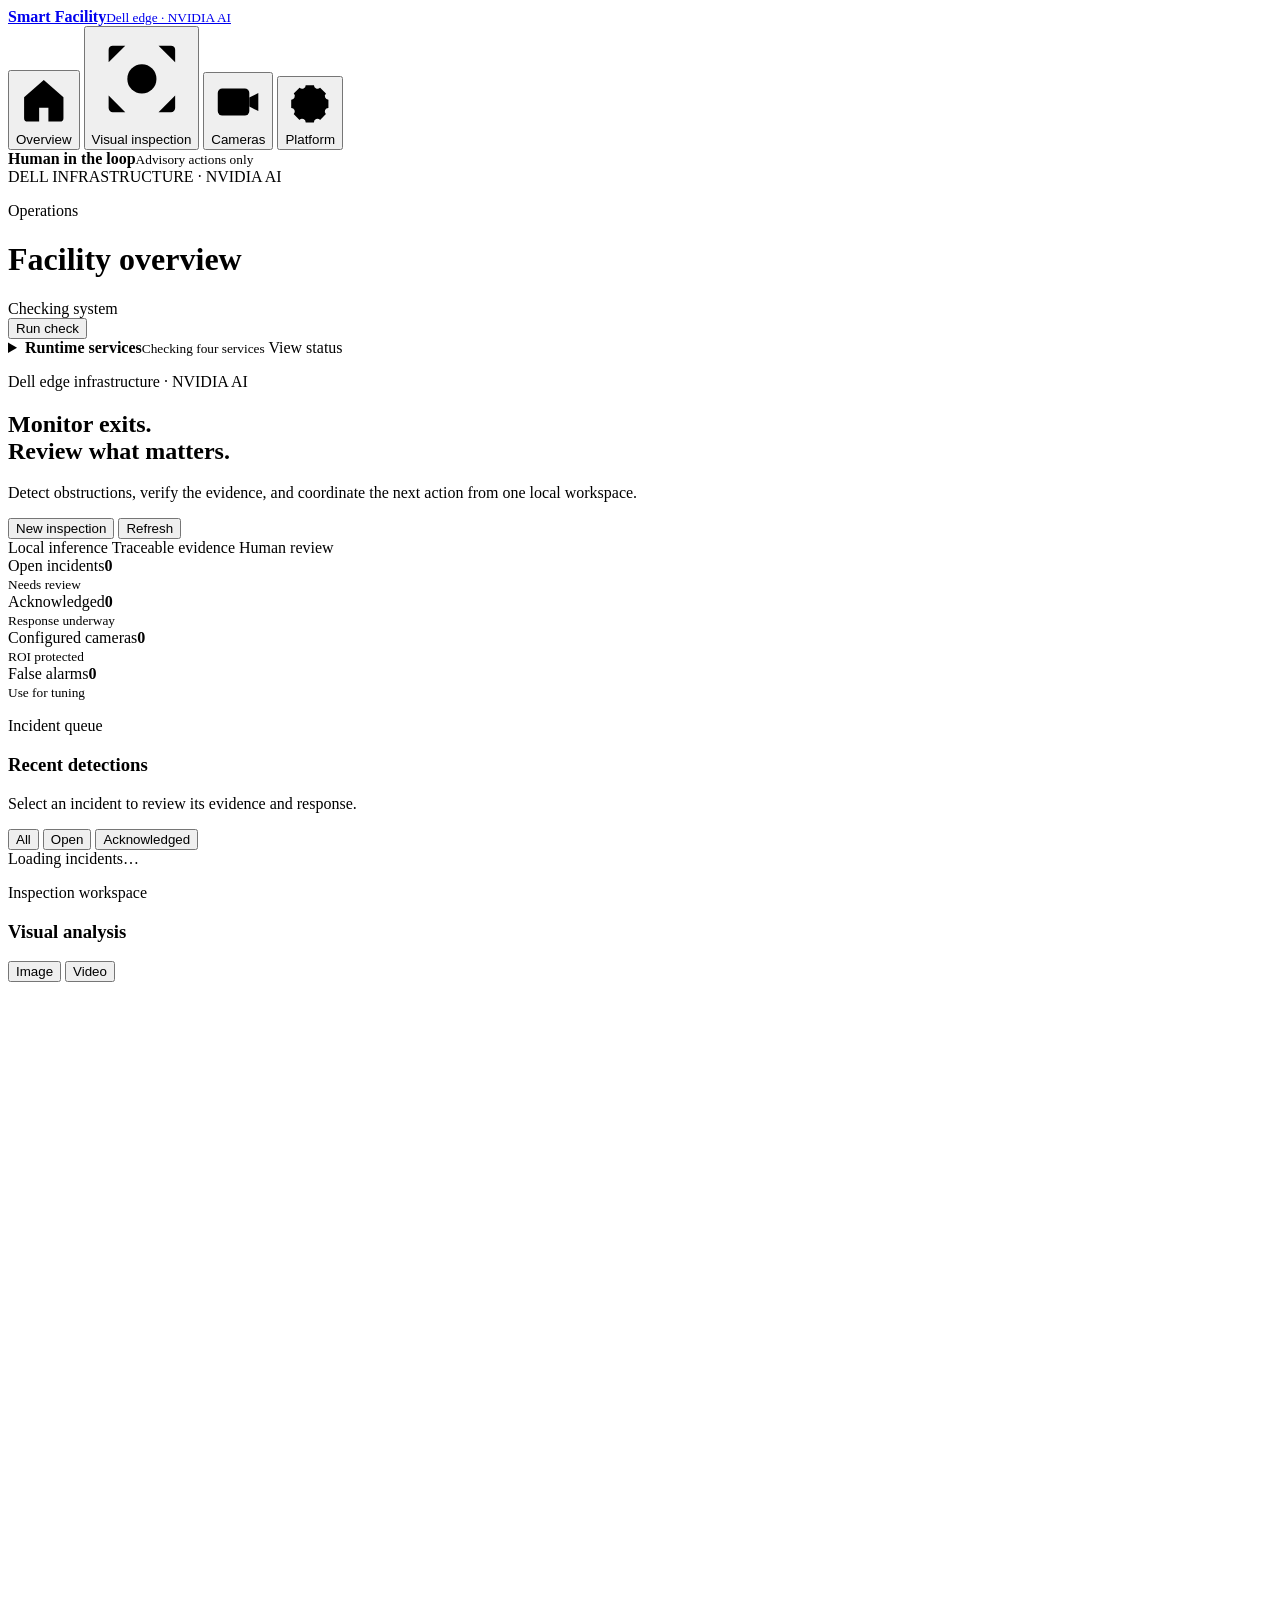
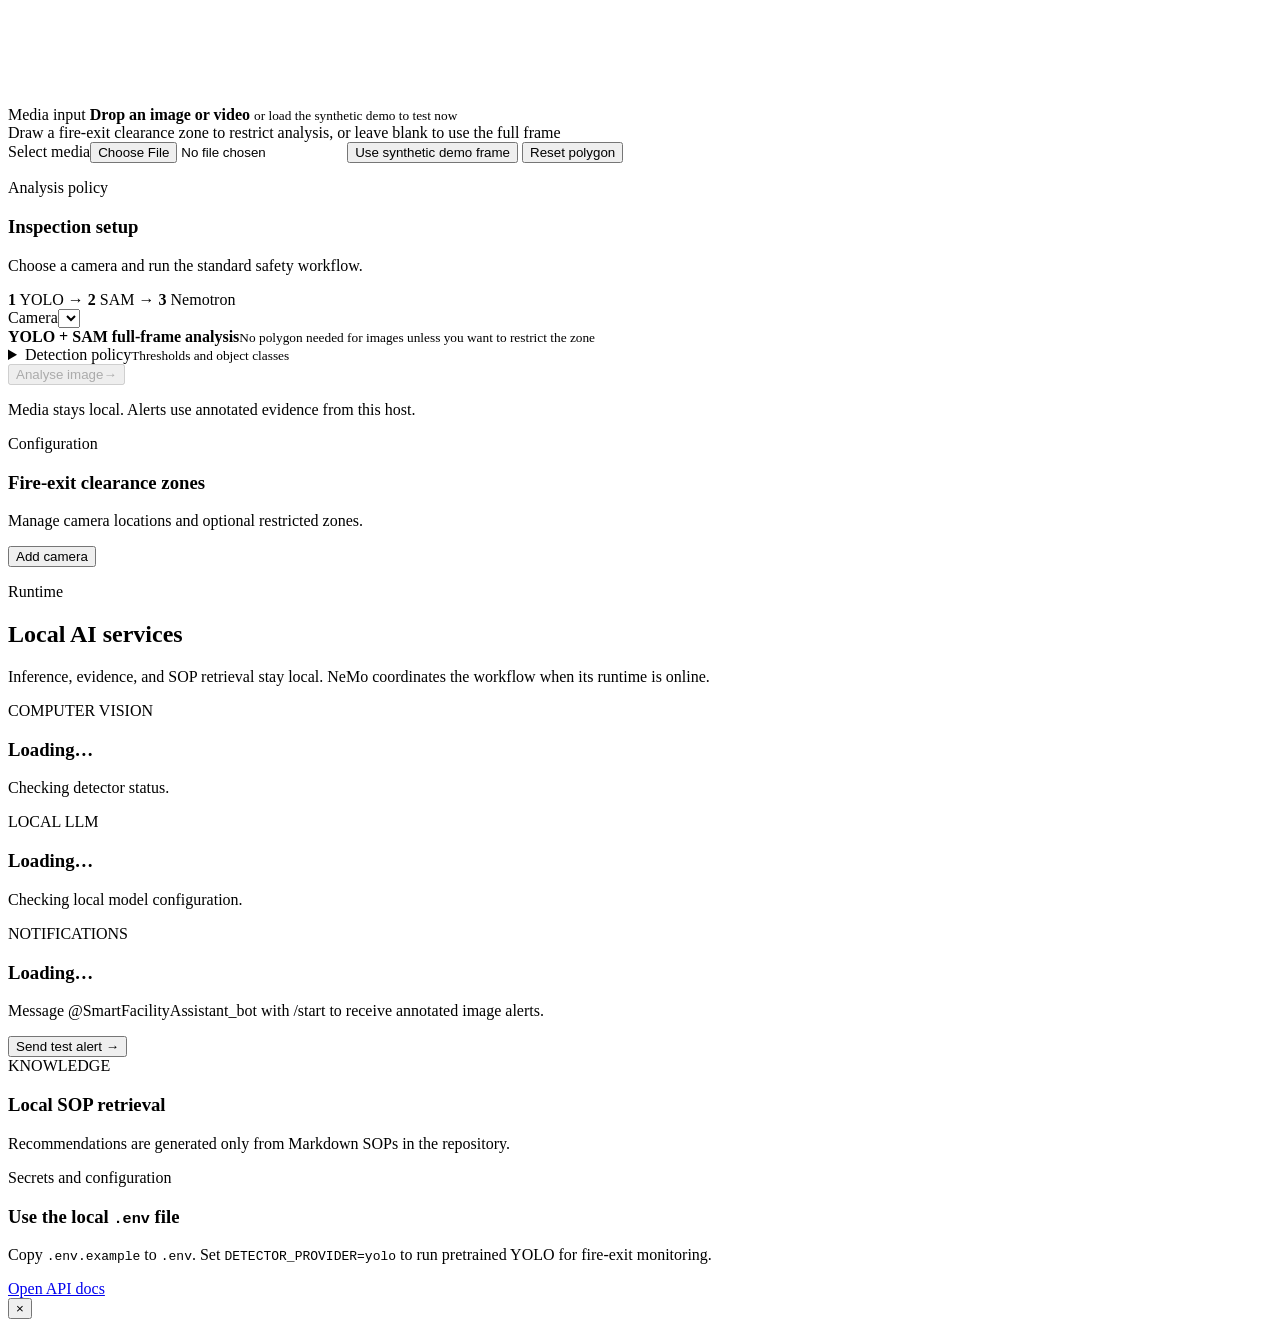
==== commit ec0f33c0: "Add NeMo Switchyard local routing integration" ====
--- a/app/static/index.html
+++ b/app/static/index.html
@@ -53,7 +53,7 @@
       <details class="runtime-disclosure">
         <summary>
           <span class="runtime-summary-icon"><span class="status-dot"></span></span>
-          <span class="runtime-summary-copy"><strong>Runtime services</strong><small id="runtimeSummaryText">Checking three services</small></span>
+          <span class="runtime-summary-copy"><strong>Runtime services</strong><small id="runtimeSummaryText">Checking four services</small></span>
           <span class="runtime-summary-action">View status</span>
         </summary>
         <section class="runtime-strip" aria-label="Runtime status">
@@ -66,6 +66,10 @@
             <div><small>AGENT</small><strong id="agentRuntimeText">Checking NeMo</strong><em id="agentRuntimeHint">Waiting for health data</em></div>
           </div>
           <div class="runtime-node" id="telegramRuntime">
+          <a class="runtime-node" id="switchyardRuntime" href="/switchyard">
+            <span class="runtime-dot"></span>
+            <div><small>AI ROUTING ↗</small><strong id="switchyardRuntimeText">Checking Switchyard</strong><em id="switchyardRuntimeHint">Open routing diagnostics</em></div>
+          </a>
             <span class="runtime-dot"></span>
             <div><small>ALERTING</small><strong id="telegramRuntimeText">Checking Telegram</strong><em id="telegramRuntimeHint">Waiting for health data</em></div>
           </div>
